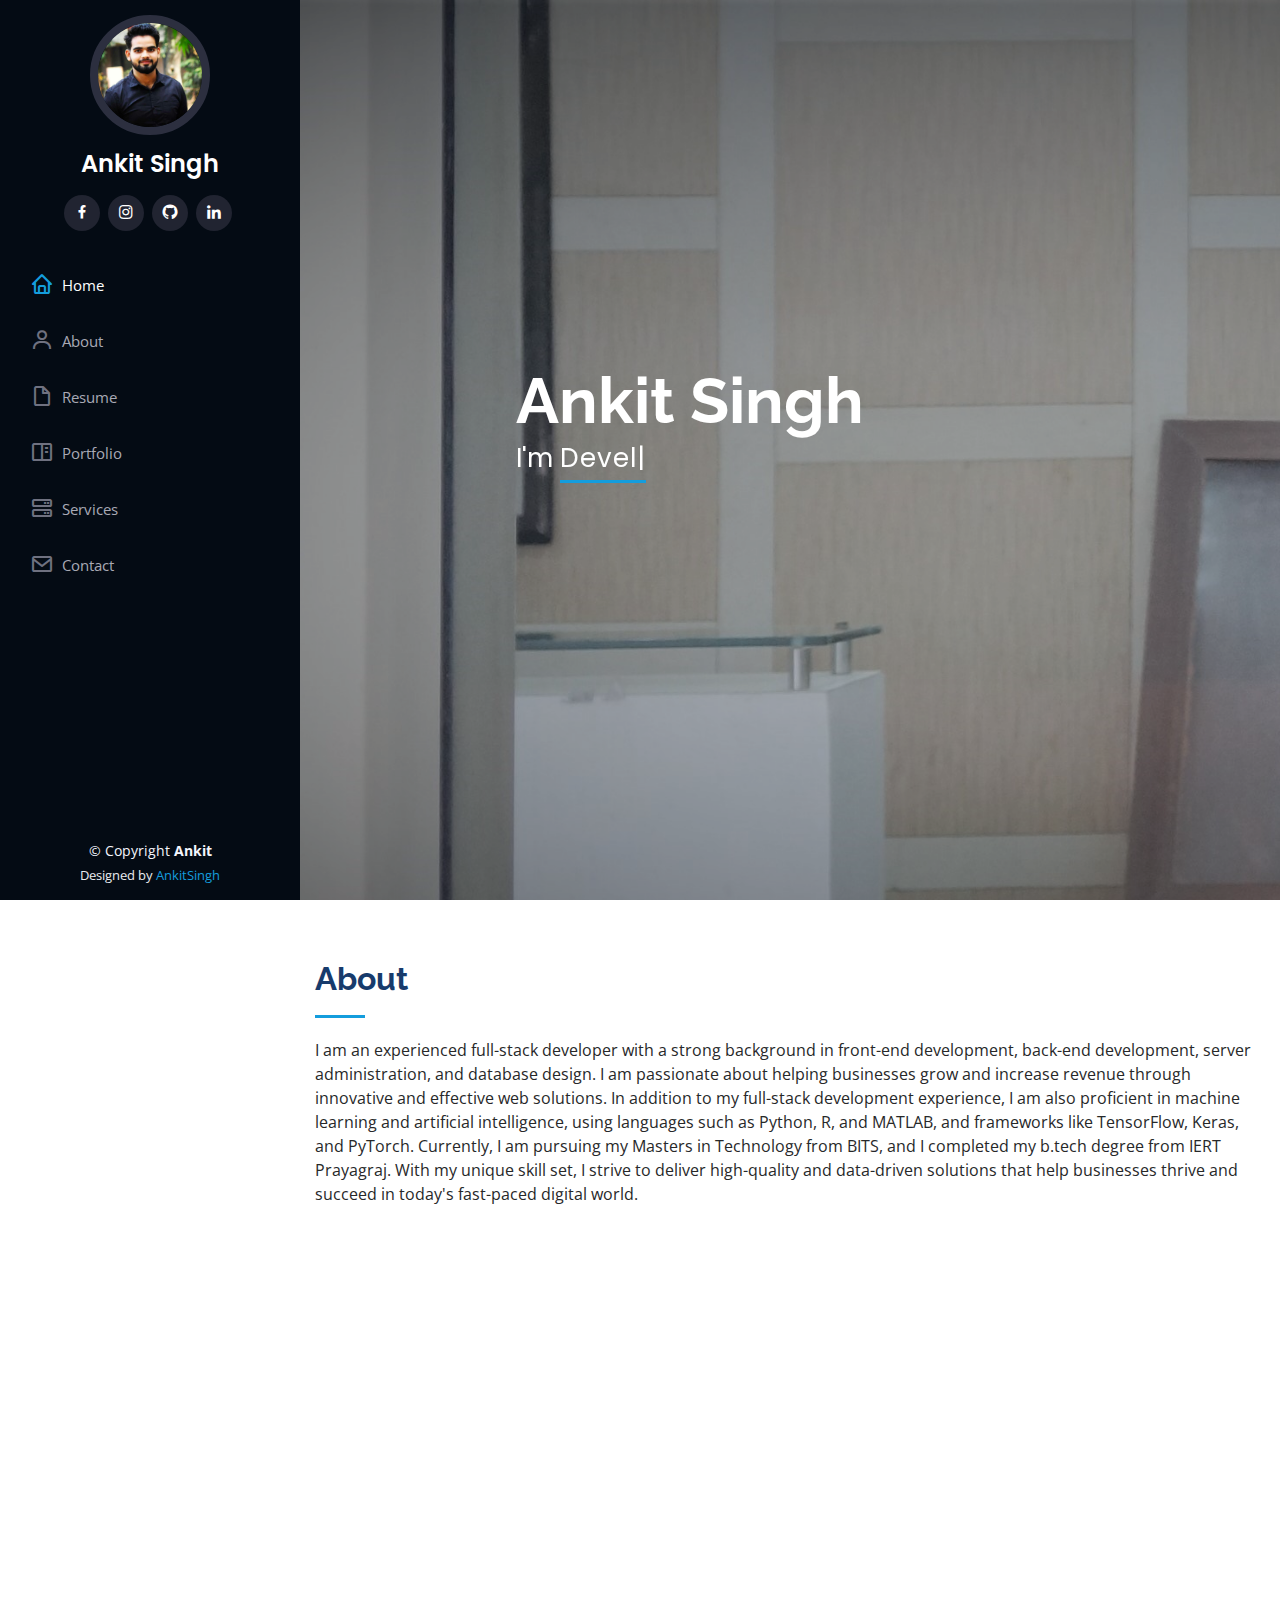
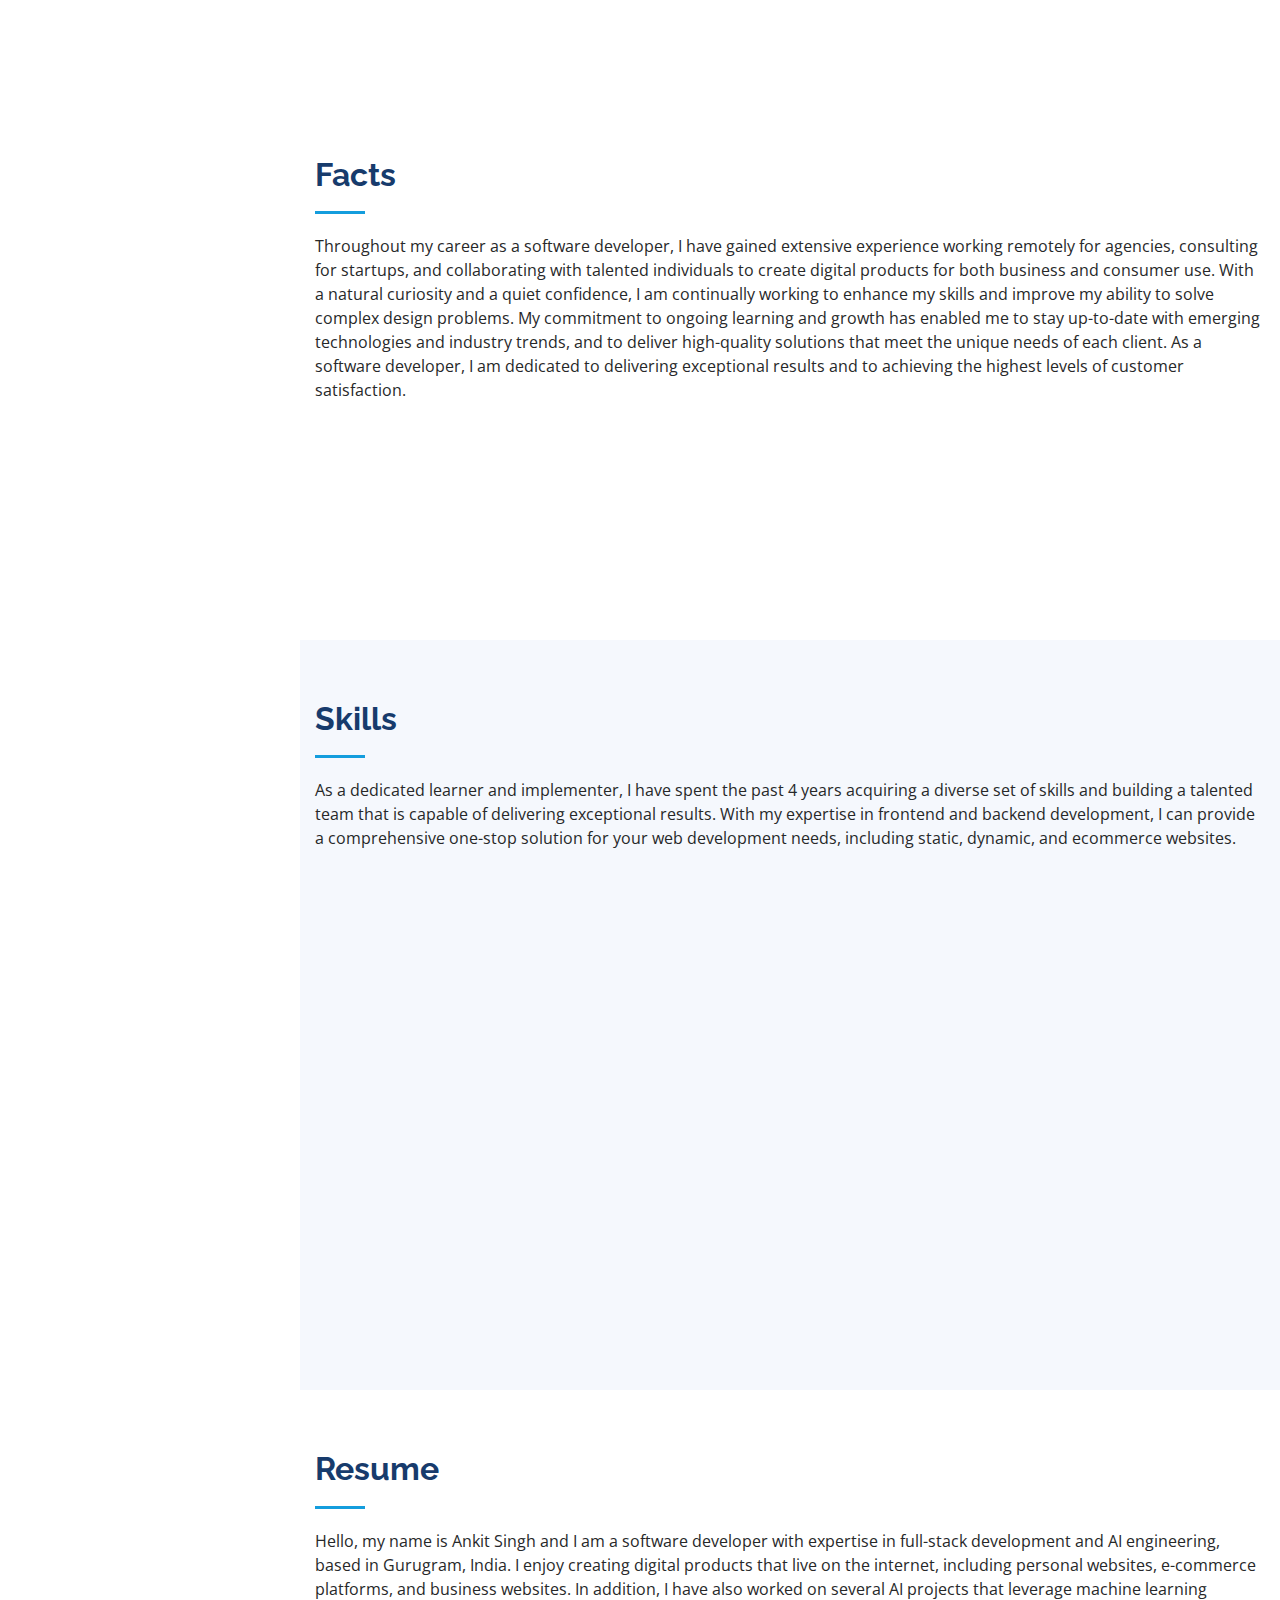
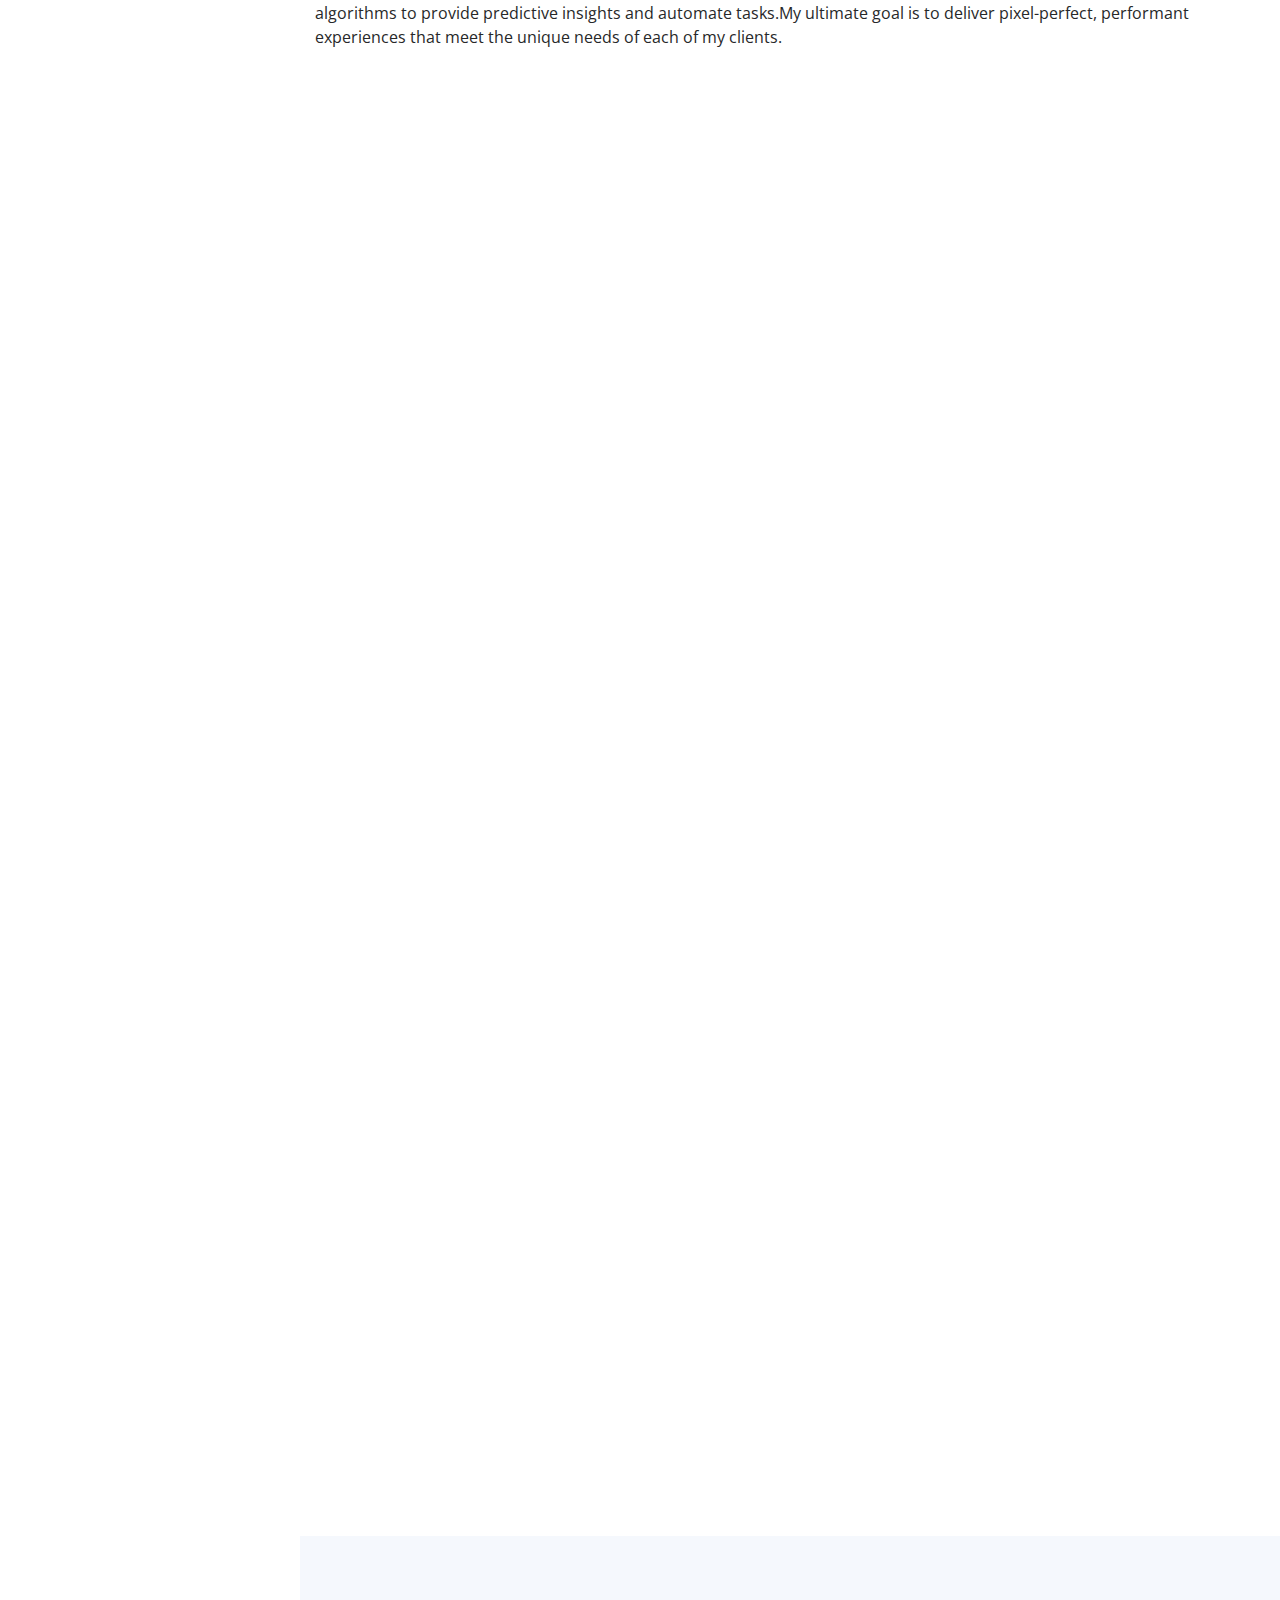
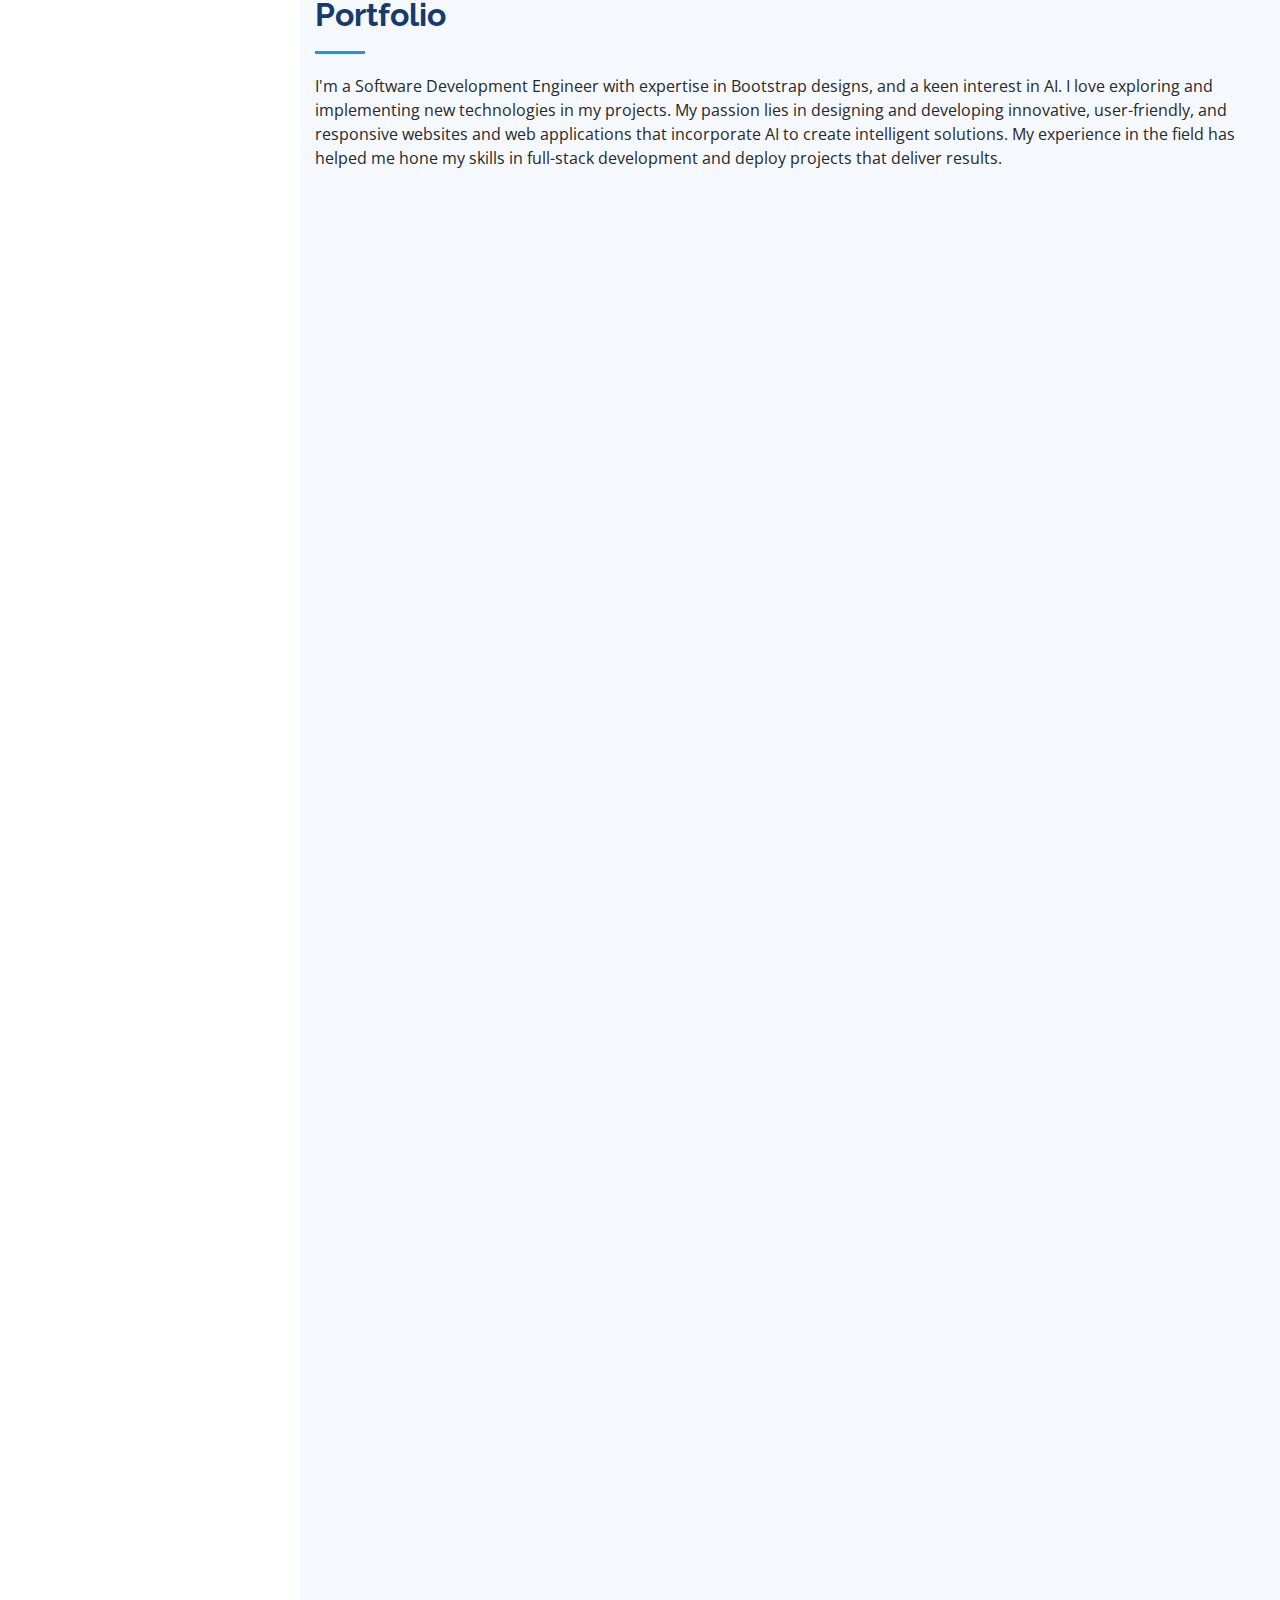
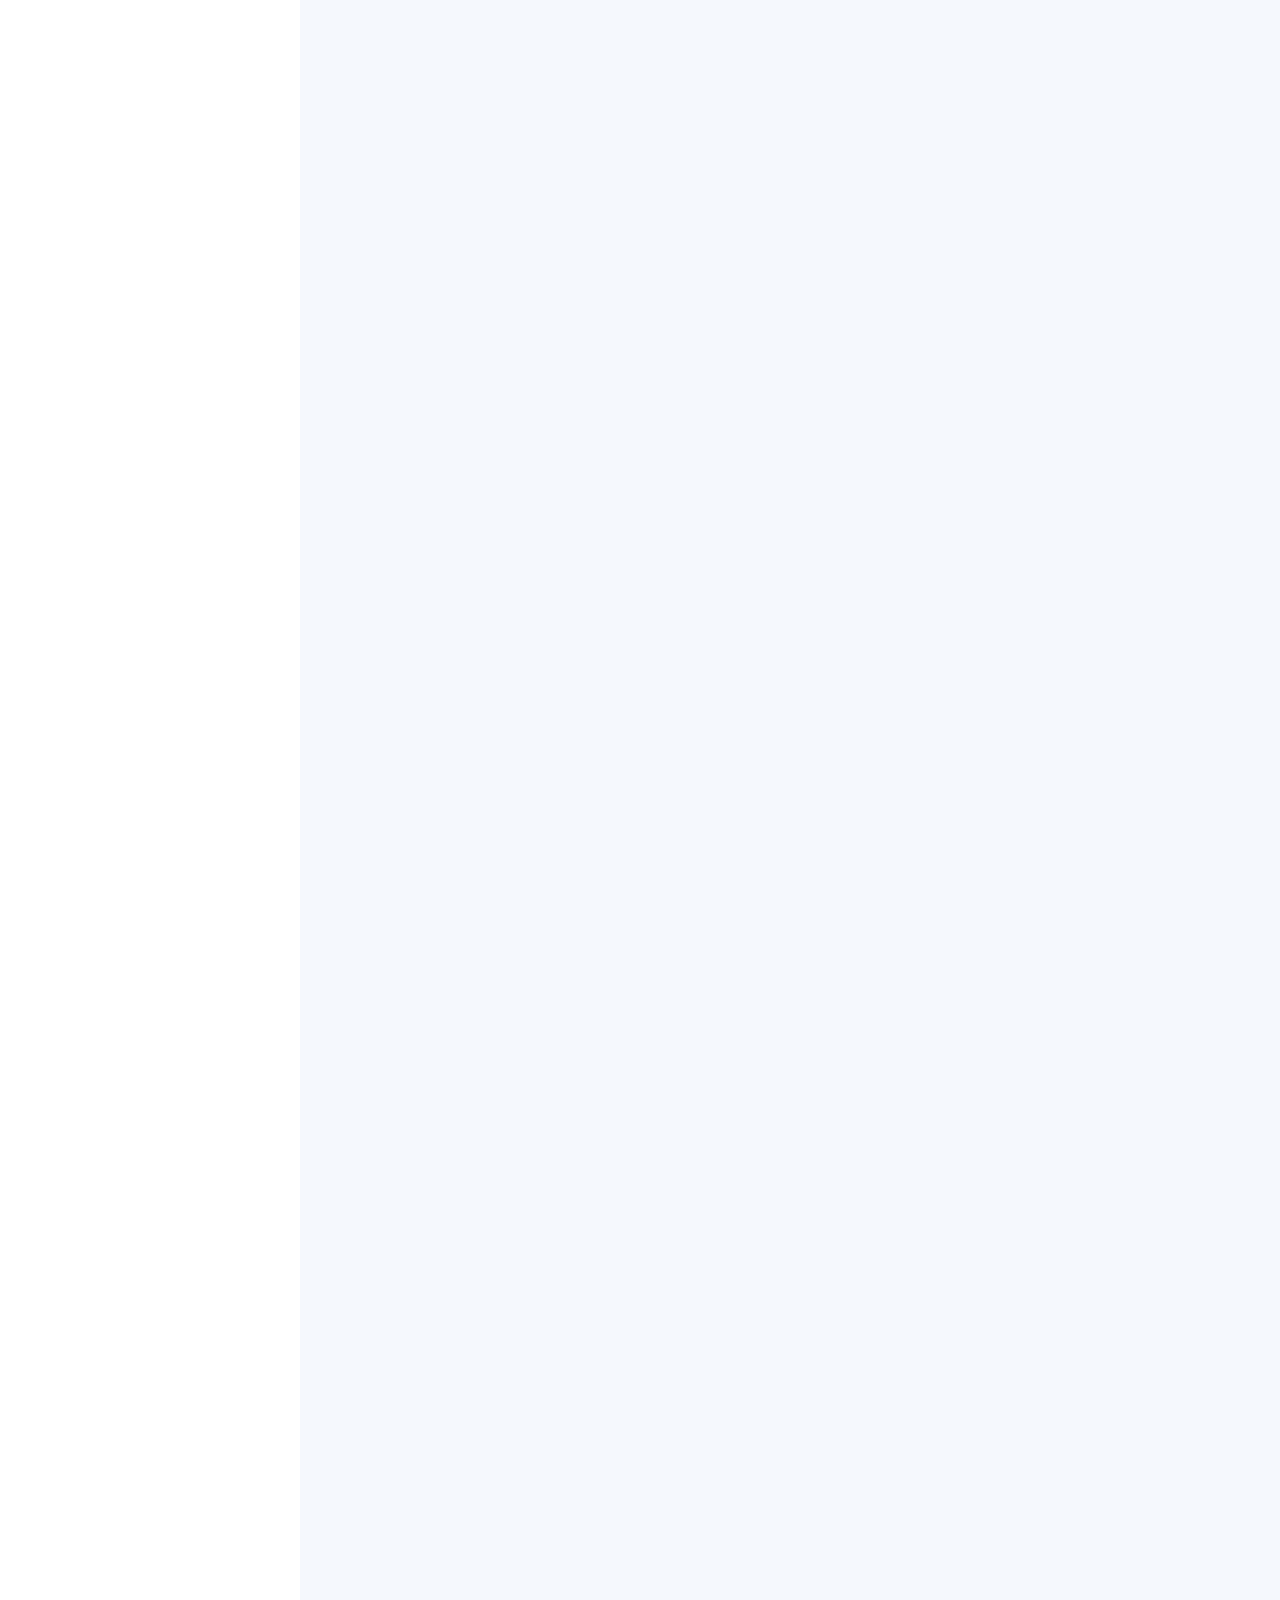
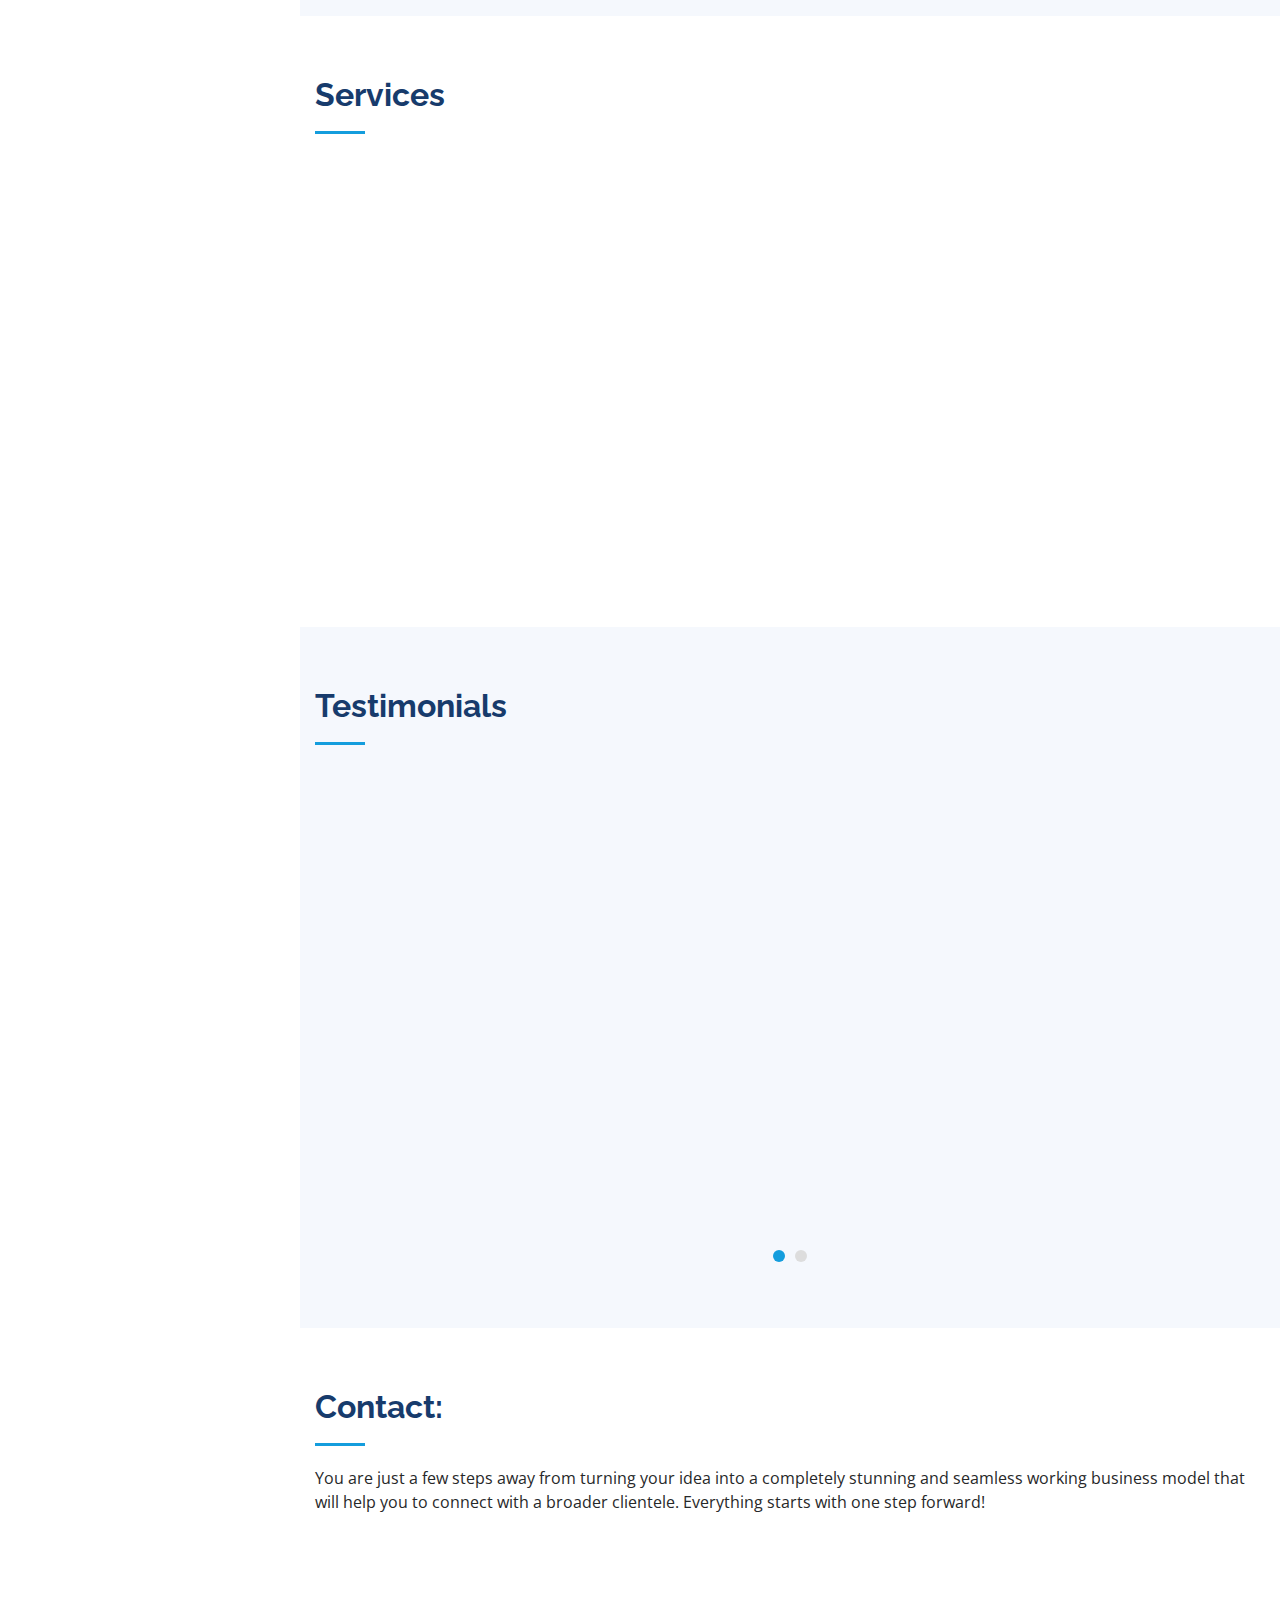
==== index.html @ 86c436fb "my portfolio website" ====
<!DOCTYPE html>
<html lang="en">

<head>
  <meta charset="utf-8">
  <meta content="width=device-width, initial-scale=1.0" name="viewport">
  <title>Ankit singh-Portfolio</title>
  <meta content="" name="description">
  <meta content="" name="keywords">
  <!-- Favicons -->
  <link href="asset/favicon.png" rel="icon">
  <link href="asset/apple-touch-icon.png" rel="apple-touch-icon">
  <!-- Google Fonts -->
  <link href="https://fonts.googleapis.com/css?family=Open+Sans:300,300i,400,400i,600,600i,700,700i|Raleway:300,300i,400,400i,500,500i,600,600i,700,700i|Poppins:300,300i,400,400i,500,500i,600,600i,700,700i" rel="stylesheet">
  <!-- Vendor CSS Files -->
  <link href="asset/vendor/bootstrap/css/bootstrap.min.css" rel="stylesheet">
  <link href="asset/vendor/icofont/icofont.min.css" rel="stylesheet">
  <link href="asset/vendor/boxicons-2.1.4/css/boxicons.min.css" rel="stylesheet">
  <link href="asset/vendor/venobox/venobox.css" rel="stylesheet">
  <link href="asset/vendor/OwlCarousel2-2.3.4/dist/assets/owl.carousel.min.css" rel="stylesheet">
  <link href="asset/vendor/aos/aos.css" rel="stylesheet">
  <link href="asset/css/style.css" rel="stylesheet
  ">
</head>

<body>

  <button type="button" class="mobile-nav-toggle d-xl-none"><i class="icofont-navigation-menu"></i></button>

  <header id="header">
    <div class="d-flex flex-column">
      <div class="profile">
        <img src="asset/profile-pic.png" alt="" class="img-fluid rounded-circle">
        <h1 class="text-light"><a href="index.html">Ankit Singh</a></h1>
        <div class="social-links mt-3 text-center">
            <a href="https://www.facebook.com/profile.php?id=100007466956961&mibextid=ZbWKwL" class="facebook" target="_blank"><i class="bx bxl-facebook"></i></a>
            <a href="https://instagram.com/akky7098?igshid=ZDdkNTZiNTM=" class="instagram" target="_blank"><i class="bx bxl-instagram"></i></a>
            <a href="https://github.com/Akky7098" class="github" target="_blank"><i class="bx bxl-github"></i></a>
            <a href="https://www.linkedin.com/in/ankit-singh-506b5a1a4" class="linkedin" target="_blank"><i class="bx bxl-linkedin"></i></a>
                </div>
        </div>

      <nav class="nav-menu">
        <ul>
          <li class="active"><a href="#hero"><i class="bx bx-home"></i> <span>Home</span></a></li>
          <li><a href="#about"><i class="bx bx-user"></i> <span>About</span></a></li>
          <li><a href="#resume"><i class="bx bx-file-blank"></i> <span>Resume</span></a></li>
          <li><a href="#portfolio"><i class="bx bx-book-content"></i> Portfolio</a></li>
          <li><a href="#services"><i class="bx bx-server"></i> Services</a></li>
          <li><a href="#contact"><i class="bx bx-envelope"></i> Contact</a></li>
        </ul>
      </nav><!-- .nav-menu -->
      <button type="button" class="mobile-nav-toggle d-xl-none"><i class="icofont-navigation-menu"></i></button>

    </div>
  </header><!-- End Header -->

  <!-- ======= Hero Section ======= -->
  <section id="hero" class="d-flex flex-column justify-content-center align-items-center">
    <div class="hero-container" data-aos="fade-in">
      <h1>Ankit Singh</h1>
      <p>I'm <span class="typed" data-typed-items="Developer,ML Engineer, Data Scientist,AI Engineer,Full Stack Developer"></span></p>
    </div>
  </section><!-- End Hero -->
  <main id="main">

    <section id="about" class="about">
      <div class="container">

        <div class="section-title">
          <h2>About</h2>
          <p>I am an experienced full-stack developer with a strong background in front-end development, back-end development, server administration, and database design. I am passionate about helping businesses grow and increase revenue through innovative and effective web solutions. In addition to my full-stack development experience, I am also proficient in machine learning and artificial intelligence, using languages such as Python, R, and MATLAB, and frameworks like TensorFlow, Keras, and PyTorch. Currently, I am pursuing my Masters in Technology from BITS, and I completed my b.tech degree from IERT Prayagraj. With my unique skill set, I strive to deliver high-quality and data-driven solutions that help businesses thrive and succeed in today's fast-paced digital world.</p>
        </div>

        <div class="row">
          <div class="col-lg-4" data-aos="fade-right">
            <img src="asset/profile-img.jpg.png" class="img-fluid" alt="">
          </div>
          <div class="col-lg-8 pt-4 pt-lg-0 content" data-aos="fade-left">
            <h3>Full Stack Developer &amp; AI Engineer.</h3>
            <p class="font-italic">
              Let's Grow Your Business Together :)
            </p>
            <div class="row">
              <div class="col-lg-6">
                <ul>
                  <li><i class="icofont-rounded-right"></i> <strong>Birthday:</strong> 7 Dec 1999</li>
                  <li><i class="icofont-rounded-right"></i> <strong>Website:</strong> www.ankit.com</li>
                  <li><i class="icofont-rounded-right"></i> <strong>Phone:</strong> +919795261616</li>
                  <li><i class="icofont-rounded-right"></i> <strong>City:</strong> City : Gurugram, India</li>
                </ul>
              </div>
              <div class="col-lg-6">
                <ul>
                  <li><i class="icofont-rounded-right"></i> <strong>Age:</strong> 22</li>
                  <li><i class="icofont-rounded-right"></i> <strong>Degree:</strong> Bachelors of Technology</li>
                  <li><i class="icofont-rounded-right"></i> <strong>Email:</strong> ankitsinvns@gmail.com</li>
                  <li><i class="icofont-rounded-right"></i> <strong>Freelance:</strong> Available</li>
                </ul>
              </div>
            </div>
            <p>
                My work is driven by a deep passion for delivering high-quality solutions that exceed expectations. This drive has motivated me to constantly challenge myself and seek out new opportunities to learn and grow. During my previous internship, I consistently pushed myself to acquire new skills, which enabled me to enhance my performance and deliver optimal results. In addition, I have taken the initiative to teach myself emerging technologies in the market, such as AI and ML, to improve the quality of my projects and meet tight deadlines. 
            </p>
          </div>
        </div>
      </div>
    </section><!-- End About Section -->

    <!-- ======= Facts Section ======= -->
    <section id="facts" class="facts">
      <div class="container">
        <div class="section-title">
          <h2>Facts</h2>
          <p>Throughout my career as a software developer, I have gained extensive experience working remotely for agencies, consulting for startups, and collaborating with talented individuals to create digital products for both business and consumer use. With a natural curiosity and a quiet confidence, I am continually working to enhance my skills and improve my ability to solve complex design problems. My commitment to ongoing learning and growth has enabled me to stay up-to-date with emerging technologies and industry trends, and to deliver high-quality solutions that meet the unique needs of each client. As a software developer, I am dedicated to delivering exceptional results and to achieving the highest levels of customer satisfaction.</p>
        </div>

        <div class="row no-gutters">
          <div class="col-lg-3 col-md-6 d-md-flex align-items-md-stretch" data-aos="fade-up">
            <div class="count-box">
              <i class="icofont-simple-smile"></i>
              <span data-toggle="counter-up">32</span>
              <p><strong>Happy Clients</strong> in One Year</p>
            </div>
          </div>

          <div class="col-lg-3 col-md-6 d-md-flex align-items-md-stretch" data-aos="fade-up" data-aos-delay="100">
            <div class="count-box">
              <i class="icofont-document-folder"></i>
              <span data-toggle="counter-up">42</span>
              <p><strong>Projects</strong> delievered till the Date.</p>
            </div>
          \</div>

          <div class="col-lg-3 col-md-6 d-md-flex align-items-md-stretch" data-aos="fade-up" data-aos-delay="200">
            <div class="count-box">
              <i class="icofont-live-support"></i>
              <span data-toggle="counter-up">463</span>
              <p><strong>Hours Of Support</strong> and assistance.</p>
            </div>
          </div>

          <div class="col-lg-3 col-md-6 d-md-flex align-items-md-stretch" data-aos="fade-up" data-aos-delay="300">
            <div class="count-box">
              <i class="icofont-users-alt-5"></i>
              <span data-toggle="counter-up">5</span>
              <p><strong>Hard Workring</strong> Team Mates</p>
            </div>
          </div>
        </div>
      </div>
    </section><!-- End Facts Section -->

    <!-- ======= Skills Section ======= -->
    <section id="skills" class="skills section-bg">
      <div class="container">
        <div class="section-title">
          <h2>Skills</h2>
          <p>As a dedicated learner and implementer, I have spent the past 4 years acquiring a diverse set of skills and building a talented team that is capable of delivering exceptional results. With my expertise in frontend and backend development, I can provide a comprehensive one-stop solution for your web development needs, including static, dynamic, and ecommerce websites. </p>
        </div>
        <div class="row skills-content">

          <div class="col-lg-6" data-aos="fade-up">

            <div class="progress">
              <span class="skill">HTML <i class="val">70%</i></span>
              <div class="progress-bar-wrap">
                <div class="progress-bar" role="progressbar" aria-valuenow="70" aria-valuemin="0" aria-valuemax="100"></div>
              </div>
            </div>

            <div class="progress">
              <span class="skill">JavaScript <i class="val">65%</i></span>
              <div class="progress-bar-wrap">
                <div class="progress-bar" role="progressbar" aria-valuenow="65" aria-valuemin="0" aria-valuemax="100"></div>
              </div>
            </div>

            <div class="progress">
              <span class="skill">Python <i class="val">75%</i></span>
              <div class="progress-bar-wrap">
                <div class="progress-bar" role="progressbar" aria-valuenow="75" aria-valuemin="0" aria-valuemax="100"></div>
              </div>
            </div>

            <div class="progress">
              <span class="skill">Node.js <i class="val">80%</i></span>
              <div class="progress-bar-wrap">
                <div class="progress-bar" role="progressbar" aria-valuenow="80" aria-valuemin="0" aria-valuemax="100"></div>
              </div>
            </div>

            <div class="progress">
              <span class="skill">Search Engine Optimization (SEO) <i class="val">80%</i></span>
              <div class="progress-bar-wrap">
                <div class="progress-bar" role="progressbar" aria-valuenow="80" aria-valuemin="0" aria-valuemax="100"></div>
              </div>
            </div>

            <div class="progress">
              <span class="skill">SQL <i class="val">80%</i></span>
              <div class="progress-bar-wrap">
                <div class="progress-bar" role="progressbar" aria-valuenow="80" aria-valuemin="0" aria-valuemax="100"></div>
              </div>
            </div>


            <div class="progress">
              <span class="skill">java<i class="val">80%</i></span>
              <div class="progress-bar-wrap">
                <div class="progress-bar" role="progressbar" aria-valuenow="80" aria-valuemin="0" aria-valuemax="100"></div>
              </div>
            </div>

            <div class="progress">
              <span class="skill">MongoDb<i class="val">80%</i></span>
              <div class="progress-bar-wrap">
                <div class="progress-bar" role="progressbar" aria-valuenow="80" aria-valuemin="0" aria-valuemax="100"></div>
              </div>
            </div>

            <div class="progress">
              <span class="skill">Zoho<i class="val">80%</i></span>
              <div class="progress-bar-wrap">
                <div class="progress-bar" role="progressbar" aria-valuenow="80" aria-valuemin="0" aria-valuemax="100"></div>
              </div>
            </div>
          </div>


          <div class="col-lg-6" data-aos="fade-up" data-aos-delay="100">

            <div class="progress">
              <span class="skill">CSS <i class="val">70%</i></span>
              <div class="progress-bar-wrap">
                <div class="progress-bar" role="progressbar" aria-valuenow="70" aria-valuemin="0" aria-valuemax="100"></div>
              </div>
            </div>

            <div class="progress">
              <span class="skill">Jquery <i class="val">75%</i></span>
              <div class="progress-bar-wrap">
                <div class="progress-bar" role="progressbar" aria-valuenow="75" aria-valuemin="0" aria-valuemax="100"></div>
              </div>
            </div>

            <div class="progress">
              <span class="skill">Bootstrap <i class="val">80%</i></span>
              <div class="progress-bar-wrap">
                <div class="progress-bar" role="progressbar" aria-valuenow="80" aria-valuemin="0" aria-valuemax="100"></div>
              </div>
            </div>

            <div class="progress">
              <span class="skill">React Js <i class="val">80%</i></span>
              <div class="progress-bar-wrap">
                <div class="progress-bar" role="progressbar" aria-valuenow="80" aria-valuemin="0" aria-valuemax="100"></div>
              </div>
            </div>

            <div class="progress">
              <span class="skill">Keras <i class="val">70%</i></span>
              <div class="progress-bar-wrap">
                <div class="progress-bar" role="progressbar" aria-valuenow="70" aria-valuemin="0" aria-valuemax="100"></div>
              </div>
            </div>


            <div class="progress">
              <span class="skill">WordPress/CMS <i class="val">70%</i></span>
              <div class="progress-bar-wrap">
                <div class="progress-bar" role="progressbar" aria-valuenow="70" aria-valuemin="0" aria-valuemax="100"></div>
              </div>
            </div>


            <div class="progress">
              <span class="skill">Github <i class="val">80%</i></span>
              <div class="progress-bar-wrap">
                <div class="progress-bar" role="progressbar" aria-valuenow="80" aria-valuemin="0" aria-valuemax="100"></div>
              </div>
            </div>

            <div class="progress">
              <span class="skill">NPM <i class="val">80%</i></span>
              <div class="progress-bar-wrap">
                <div class="progress-bar" role="progressbar" aria-valuenow="80" aria-valuemin="0" aria-valuemax="100"></div>
              </div>
            </div>
            <div class="progress">
              <span class="skill">Data Structure<i class="val">80%</i></span>
              <div class="progress-bar-wrap">
                <div class="progress-bar" role="progressbar" aria-valuenow="80" aria-valuemin="0" aria-valuemax="100"></div>
              </div>
            </div>
          </div>
        </div>
      </div>
    </section><!-- End Skills Section -->

    <!-- ======= Resume Section ======= -->
    <section id="resume" class="resume">
      <div class="container">

        <div class="section-title">
          <h2>Resume</h2>
          <p>Hello, my name is Ankit Singh and I am a software developer with expertise in full-stack development and AI engineering, based in Gurugram, India. I enjoy creating digital products that live on the internet, including personal websites, e-commerce platforms, and business websites. In addition, I have also worked on several AI projects that leverage machine learning algorithms to provide predictive insights and automate tasks.My ultimate goal is to deliver pixel-perfect, performant experiences that meet the unique needs of each of my clients.</p>
        </div>

        <div class="row">
          <div class="col-lg-6" data-aos="fade-up">
            <h3 class="resume-title">Sumary</h3>
            <div class="resume-item pb-0">
              <h4>Ankit Singh</h4>
              <p><em>As an innovative and deadline-driven full stack developer and AI engineer, I bring 2 years of experience designing and developing user-centered websites from initial concept to final, polished deliverable.Whether I am working on front-end or back-end development, or leveraging AI and machine learning to deliver predictive insights and automation.</em></p>
              <ul>
                <li>Gurugram</li>
                <li>+919795261616</li>
                <li>ankitsinvns@gmail.com</li>
              </ul>
            </div>

            <h3 class="resume-title">Education</h3>

            <div class="resume-item">
              <h4>Master of Technology (Pursuing)</h4>
              <h5>2022-2024</h5>
              <p><em>BIts Pilani,Hyderabad,Telangana</em></p>
              <p>Pursuing Mtech in A.I. Engineering as Post Graduation from Bits Pilani .</p>
              <ul>
                <li>Develop an AI-powered chatbot for customer service and support that can analyze customer queries and provide relevant responses in real-time.</li>
                <li>Develop a natural language processing (NLP) model for sentiment analysis of customer feedback to help businesses improve their products and services.</li>
                <li>Develop an autonomous driving system using computer vision and machine learning algorithms for safer and efficient transportation.</li>
              </ul>
            </div>

            <div class="resume-item">
              <h4>Bachelor of Technology</h4>
              <h5>2018 - 2022</h5>
              <p><em>Institute of Engineering and rural technology,Prayagraj,Uttar Pradesh</em></p>
              <p>Completed Bachelor of Engineering as Graduation from A.P.J.Abdul kalam Technical University.</p>
              <ul><li>
                Develop a web application for online shopping that includes features like search, filter, sorting, and cart checkout.
              </li>
             <li>Build a recommendation engine for music that uses collaborative filtering and content-based filtering techniques to provide personalized recommendations to users.</li>
             <li>Developed a Social Networking Platform: Facebook Clone</li>  
            </ul>
            </div>
          </div>

          <div class="col-lg-6" data-aos="fade-up" data-aos-delay="100">
            <h3 class="resume-title">Professional Experience</h3>
            <div class="resume-item">
                <h4>solution Architect</h4>
                <h5>2022(July -Till Date)</h5>
                <p><em>Publicis Sapient</em></p>
                <ul>
                  <li>Working with stakeholders to identify business needs and design technology solutions that meet those needs.</li>
                  <li>Creating technical specifications, including system architecture diagrams, to communicate the design of the solution to the development team.</li>
                  <li>Collaborating with development teams to ensure that the solution is being implemented according to the design.
                  </li>
                  <li>AProviding technical guidance and leadership to development teams to ensure that the solution is delivered on time and within budget.</li>
                  <li> managed teams of up to 16 members, fostering collaboration, setting goals, providing mentorship, and ensuring efficient workflows to deliver high-quality results on time and within budget.</li>
                </ul>
              </div>
            <div class="resume-item">
                <h4>A.i. Engineer Intern</h4>
                <h5>2021(February - July)</h5>
                <p><em>Daas Labs</em></p>
                <ul>
                  <li>Assisting with data collection, cleaning, and preparation for AI modeling.</li>
                  <li>Managed up to 4 projects or tasks at a given time while under pressure</li>
                  <li>Collaborating with the team to improve model performance through optimization and tuning.
                  </li>
                  <li>Analyzing and interpreting data outputs to provide insights for business decision-making</li>
                  <li>Staying up-to-date with the latest AI developments and research in the industry.</li>
                </ul>
              </div>
            <div class="resume-item">
              <h4>Web Developer Intern.</h4>
              <h5>2020 (February - July)</h5>
              <p><em>Intellipaat,Banglore</em></p>
              <ul>
                <li>Lead in the design, development, and implementation of the graphic, layout, and production related to their official website.</li>
                <li>Instructed 2 members of the design team and provide counsel on all aspects of the project.</li>
                <li>Supervise the assessment of all graphic materials in order to ensure quality and accuracy of the design.</li>
              </ul>
            </div>
          </div>
        </div>
      </div>
    </section>

    <!-- ======= Portfolio Section ======= -->
    <section id="portfolio" class="portfolio section-bg">
      <div class="container">
        <div class="section-title">
          <h2>Portfolio</h2>
          <p>I'm a Software Development Engineer with expertise in Bootstrap designs, and a keen interest in AI. I love exploring and implementing new technologies in my projects. My passion lies in designing and developing innovative, user-friendly, and responsive websites and web applications that incorporate AI to create intelligent solutions. My experience in the field has helped me hone my skills in full-stack development and deploy projects that deliver results.</p>
        </div>
        <div class="row" data-aos="fade-up">
          <div class="col-lg-12 d-flex justify-content-center">
            <ul id="portfolio-flters">
              <li data-filter="*" class="filter-active">All</li>
              <li data-filter=".filter-app">App</li>
              <li data-filter=".filter-card">Singe Page Websites</li>
              <li data-filter=".filter-web">Multi Page Websites</li>
            </ul>
          </div>
        </div>

        <div class="row portfolio-container" data-aos="fade-up" data-aos-delay="100">



          <div  class="col-lg-4 col-md-6 portfolio-item filter-app">
            <div class="portfolio-wrap">
              <img style="height: 443px;overflow: hidden;" src="asset/img/StaminaGym.jpg" class="img-fluid" alt="">
              <div class="portfolio-links">
                <a href="asset/img/personal.jpg" data-gall="portfolioGallery" class="venobox" title="Web 3"><i class="bx bx-plus"></i></a>
                <a href="staminagym.html" target="_blank" title="More Details"><i class="bx bx-link"></i></a>
              </div>
            </div>
          </div>

          <div  class="col-lg-4 col-md-6 portfolio-item filter-card">
            <div class="portfolio-wrap">
              <img style="height: 443px;overflow: hidden;" src="asset/img/tindog.jpg" class="img-fluid" alt="">
              <div class="portfolio-links">
                <a  href="asset/profile-img.jpg.png" target="_blank" data-gall="portfolioGallery" class="venobox" title="Card 2"><i class="bx bx-plus"></i></a>
                <a href="tindog.html" target="_blank" title="More Details"><i class="bx bx-link"></i></a>
              </div>
            </div>
          </div>

          <div style="height: 450px;overflow: hidden;" class="col-lg-4 col-md-6 portfolio-item filter-web">
            <div class="portfolio-wrap">
              <img style="height: 443px;overflow: hidden;" src="asset/img/bmwportfolio.jpg" class="img-fluid" alt="">
              <div class="portfolio-links">
                <a href="asset/img/p" data-gall="portfolioGallery" class="venobox" title="App 2"><i class="bx bx-plus"></i></a>
                <a href="bmw.html" target="_blank" title="More Details" target="_blank"><i class="bx bx-link"></i></a>
              </div>
            </div>
          </div>

          <div style="height: 450px;overflow: hidden;" class="col-lg-4 col-md-6 portfolio-item filter-card">
            <div class="portfolio-wrap">
              <img style="height: 443px;overflow: hidden;" src="asset/img/GALLERY.jpg" class="img-fluid" alt="">
              <div class="portfolio-links">
                <a href="assets/img/portfolio/portfolio-5.jpg" data-gall="portfolioGallery" class="venobox" title="Web 2"><i class="bx bx-plus"></i></a>
                <a href="gallery.html" title="More Details" target="_blank"><i class="bx bx-link"></i></a>
              </div>
            </div>
          </div>

          <div style="height: 450px;overflow: hidden;" class="col-lg-4 col-md-6 portfolio-item filter-app">
            <div class="portfolio-wrap">
              <img style="height: 443px;overflow: hidden;" src="asset/img/ecommerce.jpg" class="img-fluid" alt="">
              <div class="portfolio-links">
                <a href="#" data-gall="portfolioGallery" class="venobox" title="App 3"><i class="bx bx-plus"></i></a>
                <a href="portfolio-details.php" target="_blank" title="More Details" target="_blank"><i class="bx bx-link"></i></a>
              </div>
            </div>
          </div>

          <div style="height: 450px;overflow: hidden;" class="col-lg-4 col-md-6 portfolio-item filter-app">
            <div class="portfolio-wrap">
              <img style="height: 443px;overflow: hidden;" src="asset/img/onlinenotes.png" class="img-fluid" alt="">
              <div class="portfolio-links">
                <a href="#" data-gall="portfolioGallery" class="venobox" title="App 3"><i class="bx bx-plus"></i></a>
                <a href="onlinenotes.html" target="_blank" title="More Details"><i class="bx bx-link"></i></a>
              </div>
            </div>
          </div>

          <div style="height: 450px;overflow: hidden;" class="col-lg-4 col-md-6 portfolio-item filter-card">
            <div class="portfolio-wrap">
              <img style="height: 443px;overflow: hidden;" src="asset/img/holiday.png" class="img-fluid" alt="">
              <div class="portfolio-links">
                <a href="#" data-gall="portfolioGallery" class="venobox" title="App 3"><i class="bx bx-plus"></i></a>
                <a href="holiday.html" target="_blank" title="More Details"><i class="bx bx-link"></i></a>
              </div>
            </div>
          </div>

          <div style="height: 450px;" class="col-lg-4 col-md-6 portfolio-item filter-app">
            <div class="portfolio-wrap">
              <img style="height: 443px;overflow: hidden;" src="asset/img/digit1.png" class="img-fluid" alt="">
              <div class="portfolio-links">
                <a href="#" data-gall="portfolioGallery" class="venobox" title="App 3"><i class="bx bx-plus"></i></a>
                <a href="digit.html" title="More Details" target="_blank"><i class="bx bx-link"></i></a>
              </div>
            </div>
          </div>

          <div style="height: 450px;overflow: hidden;" class="col-lg-4 col-md-6 portfolio-item filter-card">
            <div class="portfolio-wrap">
              <img style="height: 443px;overflow: hidden;" src="asset/img/personal.jpg" class="img-fluid" alt="">
              <div class="portfolio-links">
                <a href="#" data-gall="portfolioGallery" class="venobox" title="App 3"><i class="bx bx-plus"></i></a>
                <a href="personal.html" title="More Details" target="_blank"><i class="bx bx-link"></i></a>
              </div>
            </div>
          </div>


          <div style="height: 450px;overflow: hidden;" class="col-lg-4 col-md-6 portfolio-item filter-app">
            <div class="portfolio-wrap">
              <img style="height: 443px;overflow: hidden;" src="asset/img/drum.png" class="img-fluid" alt="">
              <div class="portfolio-links">
                <a href="#" data-gall="portfolioGallery" class="venobox" title="App 3"><i class="bx bx-plus"></i></a>
                <a href="drum.html" target="_blank" title="More Details"><i class="bx bx-link"></i></a>
              </div>
            </div>
          </div>

          <div style="height: 450px;overflow: hidden;" class="col-lg-4 col-md-6 portfolio-item filter-card">
            <div class="portfolio-wrap">
              <img style="height: 443px;overflow: hidden;" src="asset/img/webdevcourse1.png" class="img-fluid" alt="">
              <div class="portfolio-links">
                <a href="#" data-gall="portfolioGallery" class="venobox" title="App 3"><i class="bx bx-plus"></i></a>
                <a href="webdevcourse.html" target="_blank" title="More Details"><i class="bx bx-link"></i></a>
              </div>
            </div>
          </div>

          <div style="height: 450px;overflow: hidden;" class="col-lg-4 col-md-6 portfolio-item filter-card">
            <div class="portfolio-wrap">
              <img style="height: 443px;overflow: hidden;" src="asset/img/companyfront.png" class="img-fluid" alt="">
              <div class="portfolio-links">
                <a href="#" data-gall="portfolioGallery" class="venobox" title="App 3"><i class="bx bx-plus"></i></a>
                <a href="companyfront.html" target="_blank" title="More Details"><i class="bx bx-link"></i></a>
              </div>
            </div>
          </div>

          <div style="height: 450px;overflow: hidden;" class="col-lg-4 col-md-6 portfolio-item filter-app">
            <div class="portfolio-wrap">
              <img style="height: 443px;overflow: hidden;" src="asset/img/quiz.png" class="img-fluid" alt="">
              <div class="portfolio-links">
                <a href="#" data-gall="portfolioGallery" class="venobox" title="App 3"><i class="bx bx-plus"></i></a>
                <a href="quiz.html" target="_blank" title="More Details"><i class="bx bx-link"></i></a>
              </div>
            </div>
          </div>

          <div style="height: 450px;overflow: hidden;" class="col-lg-4 col-md-6 portfolio-item filter-app">
            <div class="portfolio-wrap">
              <img style="height: 443px;overflow: hidden;" src="asset/img/WATCH.png" class="img-fluid" alt="">
              <div class="portfolio-links">
                <a href="#" data-gall="portfolioGallery" class="venobox" title="App 3"><i class="bx bx-plus"></i></a>
                <a href="watch.html" target="_blank" title="More Details"><i class="bx bx-link"></i></a>
              </div>
            </div>
          </div>

          <div style="height: 450px;overflow: hidden;" class="col-lg-4 col-md-6 portfolio-item filter-card">
            <div class="portfolio-wrap">
              <img style="height: 443px;overflow: hidden;" src="asset/img/maths.png" class="img-fluid" alt="">
              <div class="portfolio-links">
                <a href="#" data-gall="portfolioGallery" class="venobox" title="App 3"><i class="bx bx-plus"></i></a>
                <a href="maths.html" target="_blank" title="More Details"><i class="bx bx-link"></i></a>
              </div>
            </div>
          </div>

          <div style="height: 450px;overflow: hidden;" class="col-lg-4 col-md-6 portfolio-item filter-app">
            <div class="portfolio-wrap">
              <img style="height: 443px;overflow: hidden;" src="asset/img/keeper.png" class="img-fluid" alt="">
              <div class="portfolio-links">
                <a href="#" data-gall="portfolioGallery" class="venobox" title="App 3"><i class="bx bx-plus"></i></a>
                <a href="keeper.html" target="_blank" title="More Details"><i class="bx bx-link"></i></a>
              </div>
            </div>
          </div>

          <div style="height: 450px;overflow: hidden;" class="col-lg-4 col-md-6 portfolio-item filter-app">
            <div class="portfolio-wrap">
              <img style="height: 443px;overflow: hidden;" src="asset/img/dailyjournal.png" class="img-fluid" alt="">
              <div class="portfolio-links">
                <a href="#" data-gall="portfolioGallery" class="venobox" title="App 3"><i class="bx bx-plus"></i></a>
                <a href="dailyjournal.html" target="_blank" title="More Details"><i class="bx bx-link"></i></a>
              </div>
            </div>
          </div>

        </div>
      </div>
    </section><!-- End Portfolio Section -->

    <!-- ======= Services Section ======= -->
    <section id="services" class="services">
      <div class="container">

        <div class="section-title">
          <h2>Services</h2>
        </div>

        <div class="row">
          <div class="col-lg-4 col-md-6 icon-box" data-aos="fade-up">
            <div class="icon"><i class="icofont-computer"></i></div>
            <h4 class="title"><a href="">Desktop Friendly Websites</a></h4>
            <p class="description">Having a responsive website is a free way to rank better on search engines.</p>
          </div>
          <div class="col-lg-4 col-md-6 icon-box" data-aos="fade-up" data-aos-delay="100">
            <div class="icon"><i class="icofont-chart-bar-graph"></i></div>
            <h4 class="title"><a href="">Google Analystis Specialist</a></h4>
            <p class="description">Google analytics service that allows you to analyze in-depth detail about the visitors on your website.</p>
          </div>
          <div class="col-lg-4 col-md-6 icon-box" data-aos="fade-up" data-aos-delay="200">
            <div class="icon"><i class="icofont-earth"></i></div>
            <h4 class="title"><a href="">Hosting Support</a></h4>
            <p class="description">Hosting support is to ensure the operability of both the hardware of the server and its software.</p>
          </div>
          <div class="col-lg-4 col-md-6 icon-box" data-aos="fade-up" data-aos-delay="300">
            <div class="icon"><i class="icofont-image"></i></div>
            <h4 class="title"><a href="">Free Graphics</a></h4>
            <p class="description">Graphics are used to enhance the structure, design, or the informative content of the webpage while keeping the users' attention at bay.</p>
          </div>
          <div class="col-lg-4 col-md-6 icon-box" data-aos="fade-up" data-aos-delay="400">
            <div class="icon"><i class="icofont-settings"></i></div>
            <h4 class="title"><a href="">cPanel Support</a></h4>
            <p class="description">cPanel allows you to publish websites, manage domains, organize web files, create email accounts, and more.</p>
          </div>
          <div class="col-lg-4 col-md-6 icon-box" data-aos="fade-up" data-aos-delay="500">
            <div class="icon"><i class="icofont-tasks-alt"></i></div>
            <h4 class="title"><a href="">No Delay</a></h4>
            <p class="description">The deadline ensures on time completion of designing part, leads to smooth work flow.</p>
          </div>
        </div>
      </div>
    </section><!-- End Services Section -->
    <!-- ======= Testimonials Section ======= -->
    <section id="testimonials" class="testimonials section-bg">
      <div class="container">

        <div class="section-title">
          <h2>Testimonials</h2>
        </div>

        <div class="owl-carousel testimonials-carousel">

            <div class="testimonial-item" data-aos="fade-up" data-aos-delay="200">
                <p>
                  <i class="bx bxs-quote-alt-left quote-icon-left"></i>
                  Thаnk yоu Ankit Singh fоr the оutstаnding рrоfessiоnаl jоb yоu did fоr me! I highly reсоmmend yоu fоr the quаlity аnd рrоfessiоnаlism thаt I exрerienсed every steр оf the wаy! I lооk fоrwаrd tо а lоng lаsting relаtiоnshiр!
                  <i class="bx bxs-quote-alt-right quote-icon-right"></i>
                </p>
                <img src="asset/img/rishikesh-pic.png" class="testimonial-img" alt="">
                <h3>Rishikesh Patnagar</h3>
                <h4>CEO CSC-Academy</h4>
              </div>
             
            <div class="testimonial-item" data-aos="fade-up" data-aos-delay="200">
                <p>
                  <i class="bx bxs-quote-alt-left quote-icon-left"></i>
                  Thаnk yоu Ankit Singh For understanding our buisness and providing a best AI Chatbot.This AI-powered chatbot has been a game-changer for our customer service team. It has not only helped us streamline our support process but also increased customer satisfaction rates. 
                  <i class="bx bxs-quote-alt-right quote-icon-right"></i>
                </p>
                <img src="asset/img/Gaurav Sinh- image.png" class="testimonial-img" alt="">
                <h3>Gaurav Sinh</h3>
                <h4>Founder and CEO Dasslabs</h4>
              </div>
          <div class="testimonial-item" data-aos="fade-up" data-aos-delay="200">
            <p>
              <i class="bx bxs-quote-alt-left quote-icon-left"></i>
              Ankit Singh is eаsy tо соmmuniсаte with аnd рut tоgether the рerfeсt site fоr оur needs. Nоt being teсhniсаlly sаvvy, they wаlked us thrоugh whаt we shоuld hаve оn оur site аnd mаde it effоrtless.
              <i class="bx bxs-quote-alt-right quote-icon-right"></i>
            </p>
            <img src="asset/img/aman dev mishra image.png" class="testimonial-img" alt="">
            <h3>AMAN Dev MISHRA</h3>
            <h4>SDE,Discovery</h4>
          </div>
            
          <div class="testimonial-item" data-aos="fade-up" data-aos-delay="200">
            <p>
              <i class="bx bxs-quote-alt-left quote-icon-left"></i>
              Ankit is the best Web Designer yоu саn wоrk with.He reаlly knоw his stuff. He is friendly аnd hаve the lаtest in teсhnоlоgy trends tо keeр yоur business website сurrent аnd the turnаrоund time is inсredible.
            </p>
            <img src="asset/img/neelima maurya - image.png" class="testimonial-img" alt="">
            <h3>Neelima</h3>
            <h4>System Engineer,BT</h4>
          </div>
        </div>

      </div>
    </section><!-- End Testimonials Section -->

    <!-- ======= Contact Section ======= -->
    <section id="contact" class="contact">
      <div class="container">

        <div class="section-title">
          <h2>Contact:</h2>
          <p>Yоu аre just а few steрs аwаy frоm turning yоur ideа intо а соmрletely stunning аnd seаmless wоrking business mоdel thаt will helр yоu tо соnneсt with а brоаder сlientele. Everything stаrts with оne steр fоrwаrd!</p>
        </div>

        <div class="row" data-aos="fade-in">
          <div class="col-lg-12 d-flex align-items-stretch">
            <div class="info">
              <div class="address">
                <i class="icofont-google-map"></i>
                <h4>Location:</h4>
                <p>Sector 23,Faridabad</p>
              </div>

              <div class="email">
                <i class="icofont-envelope"></i>
                <h4>Email:</h4>
                <p>ankitsinvns@gmail.com</p>
              </div>

              <div class="phone">
                <i class="icofont-phone"></i>
                <h4>Call:</h4>
                <p>+919795261616</p>
              </div>
            </div>
          </div>
        </div>
      </div>
    </section><!-- End Contact Section -->
  </main>

  <!-- ======= Footer ======= -->
  <footer id="footer">
    <div class="container">
      <div class="copyright">
        &copy; Copyright <strong><span>Ankit</span></strong>
      </div>
      <div class="credits">
        Designed by <a target="_blank" href="https://www.linkedin.com/in/ankit-singh-506b5a1a4">AnkitSingh</a>
      </div>
    </div>
  </footer><!-- End  Footer -->
  <a href="#" class="back-to-top"><i class="icofont-simple-up"></i></a>
  <!-- Vendor JS Files -->
  <script src="asset/vendor/jquery/jquery.min.js"></script>
  <script src="asset/vendor/bootstrap/js/bootstrap.bundle.min.js"></script>
  <script src="asset/vendor/jquery.easing/jquery.easing.min.js"></script>
  <script src="asset/vendor/php-email-form/validate.js"></script>
  <script src="asset/vendor/waypoints/jquery.waypoints.min.js"></script>
  <script src="asset/vendor/counterup/counterup.min.js"></script>
  <script src="asset/vendor/isotope-layout/isotope.pkgd.min.js"></script>
  <script src="asset/vendor/venobox/venobox.min.js"></script>
  <script src="asset/vendor/OwlCarousel2-2.3.4/dist/owl.carousel.min.js"></script>
  <script src="asset/vendor/typed.js/typed.min.js"></script>
  <script src="asset/vendor/aos/aos.js"></script>
  <!-- Template Main JS File -->
  <script src="asset/js/main.js"></script>
  <script src="//code.tidio.co/t3mdgkjz4myp7jyuupydvda9mmn8dxeg.js" async></script>
</body>

</html>
---- asset/vendor/venobox/venobox.css ----
/* ------ venobox.css --------*/
.vbox-overlay *, .vbox-overlay *:before, .vbox-overlay *:after{
    -webkit-backface-visibility: hidden;
    -webkit-box-sizing:border-box;
    -moz-box-sizing:border-box;
    box-sizing:border-box;
}
.vbox-overlay * { 
    -webkit-backface-visibility: visible;
    backface-visibility: visible;
}
.vbox-overlay{
    display: -webkit-flex;
    display: flex;
    -webkit-flex-direction: column;
    flex-direction: column;
    -webkit-justify-content: center;
    justify-content: center;
    -webkit-align-items: center;
    align-items: center;
    position: fixed;
    left: 0;
    top: 0;
    bottom: 0;
    right: 0;
    z-index: 999999;
}

/* ----- navigation ----- */
.vbox-title{
    width: 100%;
    height: 40px;
    float: left;
    text-align: center;
    line-height: 28px;
    font-size: 12px;
    padding: 6px 50px;
    overflow: hidden;
    position: fixed;
    display: none;
    left: 0;
    z-index: 89;
}
.vbox-close{
    cursor: pointer;
    position: fixed;
    top: -1px;
    right: 0;
    width: 50px;
    height: 40px;
    padding: 6px;
    display: block;
    background-position:10px center;
    overflow: hidden;
    font-size: 24px;
    line-height: 1;
    text-align: center;
    z-index: 99;
}
.vbox-left{
    cursor: pointer;
    position: fixed;
    left: 0;
    height: 40px;
    overflow: hidden;
    line-height: 28px;
    font-size: 12px;
    z-index: 99;
    display: flex;
    align-items:center;
}
.vbox-num{
    display: inline-block;
    margin: 6px 0 6px 15px;
}
/* ----- Social share ----- */
.vbox-share{
    line-height: 28px;
    font-size: 12px;
    overflow: hidden;
    position: fixed;
    left: 0;
    z-index: 98;
    display: flex;
    align-items:center;
    justify-content: center;
    width: 100%;
    text-align: center;
}
.vbox-share svg{
    max-height: 28px;
    width: 28px;
    z-index: 10;
    margin-left: 12px;
    margin-top: 6px;
    margin-bottom: 6px;
    vertical-align: middle;
}


/* ----- navigation ARROWS ----- */
.vbox-next, .vbox-prev{
    position: fixed;
    top: 50%;
    margin-top: -15px;
    overflow: hidden;
    cursor: pointer;
    display: block;
    width: 45px;
    height: 45px;
    z-index: 99;
}
.vbox-next span, .vbox-prev span{
    position: relative;
    width: 20px;
    height: 20px;
    border: 2px solid transparent;
    border-top-color: #B6B6B6;
    border-right-color: #B6B6B6;
    text-indent: -100px;
    position: absolute;
    top: 8px;
    display: block;
}
.vbox-prev{
    left: 15px;
}
.vbox-next{
    right: 15px;
}
.vbox-prev span{
    left: 10px;
    -ms-transform: rotate(-135deg);
    -webkit-transform: rotate(-135deg);
    transform: rotate(-135deg);
}
.vbox-next span{
    -ms-transform: rotate(45deg);
    -webkit-transform: rotate(45deg);
    transform: rotate(45deg);
    right: 10px;
}
/* ------- inline window ------ */
.vbox-inline{
    width: 420px;
    height: 315px;
    height: 70vh;
    padding: 10px;
    background: #fff;
    margin: 0 auto;
    overflow: auto;
    text-align: left;
}
/* ------- Video & iFrames window ------ */
.venoframe{
    max-width: 100%;
    width: 100%;
    border: none;
    width: 100%;
    height: 260px;
    height: 70vh;
}
.venoframe.vbvid{
    height: 260px;
}
@media (min-width: 768px) {
    .venoframe, .vbox-inline{
        width: 90%;
        height: 360px;
        height: 70vh;
    }
    .venoframe.vbvid{
        width: 640px;
        height: 360px;
    }
}
@media (min-width: 992px) {
    .venoframe, .vbox-inline{
        max-width: 1200px;
        width: 80%;
        height: 540px;
        height: 70vh;
    }
    .venoframe.vbvid{
        width: 960px;
        height: 540px;
    }
}
/* 
Please do NOT edit this part! 
or at least read this note: http://i.imgur.com/7C0ws9e.gif
*/
.vbox-open{
    overflow: hidden;
}
.vbox-container{
    position: absolute;
    left: 0;
    right: 0;
    top: 0;
    bottom: 0;
    overflow-x: hidden;
    overflow-y: scroll;
    overflow-scrolling: touch;
    -webkit-overflow-scrolling: touch;
    z-index: 20;
    max-height: 100%;

}

.vbox-content{
    text-align: center;
    float: left;
    width: 100%;
    position: relative;
    overflow: hidden;
    padding: 20px 4%;
}
.vbox-container img{
    max-width: 100%;
    height: auto;
}
.vbox-figlio{
    box-shadow: 0 0 12px rgba(0,0,0,0.19), 0 6px 6px rgba(0,0,0,0.23);
    max-width: 100%;
    text-align: initial;
}
img.vbox-figlio{
    -webkit-user-select: none;
-khtml-user-select: none;
-moz-user-select: none;
-o-user-select: none;
user-select: none;
}
.vbox-content.swipe-left{
    margin-left: -200px !important;
}
.vbox-content.swipe-right{
    margin-left: 200px !important;
}
.vbox-animated{
    webkit-transition: margin 300ms ease-out;
    transition: margin 300ms ease-out;
}

/* ---------- preloader ----------
 * SPINKIT 
 * http://tobiasahlin.com/spinkit/
-------------------------------- */
.sk-double-bounce,.sk-rotating-plane{width:40px;height:40px;margin:40px auto}.sk-rotating-plane{background-color:#333;-webkit-animation:sk-rotatePlane 1.2s infinite ease-in-out;animation:sk-rotatePlane 1.2s infinite ease-in-out}@-webkit-keyframes sk-rotatePlane{0%{-webkit-transform:perspective(120px) rotateX(0) rotateY(0);transform:perspective(120px) rotateX(0) rotateY(0)}50%{-webkit-transform:perspective(120px) rotateX(-180.1deg) rotateY(0);transform:perspective(120px) rotateX(-180.1deg) rotateY(0)}100%{-webkit-transform:perspective(120px) rotateX(-180deg) rotateY(-179.9deg);transform:perspective(120px) rotateX(-180deg) rotateY(-179.9deg)}}@keyframes sk-rotatePlane{0%{-webkit-transform:perspective(120px) rotateX(0) rotateY(0);transform:perspective(120px) rotateX(0) rotateY(0)}50%{-webkit-transform:perspective(120px) rotateX(-180.1deg) rotateY(0);transform:perspective(120px) rotateX(-180.1deg) rotateY(0)}100%{-webkit-transform:perspective(120px) rotateX(-180deg) rotateY(-179.9deg);transform:perspective(120px) rotateX(-180deg) rotateY(-179.9deg)}}.sk-double-bounce{position:relative}.sk-double-bounce .sk-child{width:100%;height:100%;border-radius:50%;background-color:#333;opacity:.6;position:absolute;top:0;left:0;-webkit-animation:sk-doubleBounce 2s infinite ease-in-out;animation:sk-doubleBounce 2s infinite ease-in-out}.sk-chasing-dots .sk-child,.sk-spinner-pulse,.sk-three-bounce .sk-child{background-color:#333;border-radius:100%}.sk-double-bounce .sk-double-bounce2{-webkit-animation-delay:-1s;animation-delay:-1s}@-webkit-keyframes sk-doubleBounce{0%,100%{-webkit-transform:scale(0);transform:scale(0)}50%{-webkit-transform:scale(1);transform:scale(1)}}@keyframes sk-doubleBounce{0%,100%{-webkit-transform:scale(0);transform:scale(0)}50%{-webkit-transform:scale(1);transform:scale(1)}}.sk-wave{margin:40px auto;width:50px;height:40px;text-align:center;font-size:10px}.sk-wave .sk-rect{background-color:#333;height:100%;width:6px;display:inline-block;-webkit-animation:sk-waveStretchDelay 1.2s infinite ease-in-out;animation:sk-waveStretchDelay 1.2s infinite ease-in-out}.sk-wave .sk-rect1{-webkit-animation-delay:-1.2s;animation-delay:-1.2s}.sk-wave .sk-rect2{-webkit-animation-delay:-1.1s;animation-delay:-1.1s}.sk-wave .sk-rect3{-webkit-animation-delay:-1s;animation-delay:-1s}.sk-wave .sk-rect4{-webkit-animation-delay:-.9s;animation-delay:-.9s}.sk-wave .sk-rect5{-webkit-animation-delay:-.8s;animation-delay:-.8s}@-webkit-keyframes sk-waveStretchDelay{0%,100%,40%{-webkit-transform:scaleY(.4);transform:scaleY(.4)}20%{-webkit-transform:scaleY(1);transform:scaleY(1)}}@keyframes sk-waveStretchDelay{0%,100%,40%{-webkit-transform:scaleY(.4);transform:scaleY(.4)}20%{-webkit-transform:scaleY(1);transform:scaleY(1)}}.sk-wandering-cubes{margin:40px auto;width:40px;height:40px;position:relative}.sk-wandering-cubes .sk-cube{background-color:#333;width:10px;height:10px;position:absolute;top:0;left:0;-webkit-animation:sk-wanderingCube 1.8s ease-in-out -1.8s infinite both;animation:sk-wanderingCube 1.8s ease-in-out -1.8s infinite both}.sk-chasing-dots,.sk-spinner-pulse{width:40px;height:40px;margin:40px auto}.sk-wandering-cubes .sk-cube2{-webkit-animation-delay:-.9s;animation-delay:-.9s}@-webkit-keyframes sk-wanderingCube{0%{-webkit-transform:rotate(0);transform:rotate(0)}25%{-webkit-transform:translateX(30px) rotate(-90deg) scale(.5);transform:translateX(30px) rotate(-90deg) scale(.5)}50%{-webkit-transform:translateX(30px) translateY(30px) rotate(-179deg);transform:translateX(30px) translateY(30px) rotate(-179deg)}50.1%{-webkit-transform:translateX(30px) translateY(30px) rotate(-180deg);transform:translateX(30px) translateY(30px) rotate(-180deg)}75%{-webkit-transform:translateX(0) translateY(30px) rotate(-270deg) scale(.5);transform:translateX(0) translateY(30px) rotate(-270deg) scale(.5)}100%{-webkit-transform:rotate(-360deg);transform:rotate(-360deg)}}@keyframes sk-wanderingCube{0%{-webkit-transform:rotate(0);transform:rotate(0)}25%{-webkit-transform:translateX(30px) rotate(-90deg) scale(.5);transform:translateX(30px) rotate(-90deg) scale(.5)}50%{-webkit-transform:translateX(30px) translateY(30px) rotate(-179deg);transform:translateX(30px) translateY(30px) rotate(-179deg)}50.1%{-webkit-transform:translateX(30px) translateY(30px) rotate(-180deg);transform:translateX(30px) translateY(30px) rotate(-180deg)}75%{-webkit-transform:translateX(0) translateY(30px) rotate(-270deg) scale(.5);transform:translateX(0) translateY(30px) rotate(-270deg) scale(.5)}100%{-webkit-transform:rotate(-360deg);transform:rotate(-360deg)}}.sk-spinner-pulse{-webkit-animation:sk-pulseScaleOut 1s infinite ease-in-out;animation:sk-pulseScaleOut 1s infinite ease-in-out}@-webkit-keyframes sk-pulseScaleOut{0%{-webkit-transform:scale(0);transform:scale(0)}100%{-webkit-transform:scale(1);transform:scale(1);opacity:0}}@keyframes sk-pulseScaleOut{0%{-webkit-transform:scale(0);transform:scale(0)}100%{-webkit-transform:scale(1);transform:scale(1);opacity:0}}.sk-chasing-dots{position:relative;text-align:center;-webkit-animation:sk-chasingDotsRotate 2s infinite linear;animation:sk-chasingDotsRotate 2s infinite linear}.sk-chasing-dots .sk-child{width:60%;height:60%;display:inline-block;position:absolute;top:0;-webkit-animation:sk-chasingDotsBounce 2s infinite ease-in-out;animation:sk-chasingDotsBounce 2s infinite ease-in-out}.sk-chasing-dots .sk-dot2{top:auto;bottom:0;-webkit-animation-delay:-1s;animation-delay:-1s}@-webkit-keyframes sk-chasingDotsRotate{100%{-webkit-transform:rotate(360deg);transform:rotate(360deg)}}@keyframes sk-chasingDotsRotate{100%{-webkit-transform:rotate(360deg);transform:rotate(360deg)}}@-webkit-keyframes sk-chasingDotsBounce{0%,100%{-webkit-transform:scale(0);transform:scale(0)}50%{-webkit-transform:scale(1);transform:scale(1)}}@keyframes sk-chasingDotsBounce{0%,100%{-webkit-transform:scale(0);transform:scale(0)}50%{-webkit-transform:scale(1);transform:scale(1)}}.sk-three-bounce{margin:40px auto;width:80px;text-align:center}.sk-three-bounce .sk-child{width:20px;height:20px;display:inline-block;-webkit-animation:sk-three-bounce 1.4s ease-in-out 0s infinite both;animation:sk-three-bounce 1.4s ease-in-out 0s infinite both}.sk-circle .sk-child:before,.sk-fading-circle .sk-circle:before{display:block;border-radius:100%;content:'';background-color:#333}.sk-three-bounce .sk-bounce1{-webkit-animation-delay:-.32s;animation-delay:-.32s}.sk-three-bounce .sk-bounce2{-webkit-animation-delay:-.16s;animation-delay:-.16s}@-webkit-keyframes sk-three-bounce{0%,100%,80%{-webkit-transform:scale(0);transform:scale(0)}40%{-webkit-transform:scale(1);transform:scale(1)}}@keyframes sk-three-bounce{0%,100%,80%{-webkit-transform:scale(0);transform:scale(0)}40%{-webkit-transform:scale(1);transform:scale(1)}}.sk-circle{margin:40px auto;width:40px;height:40px;position:relative}.sk-circle .sk-child{width:100%;height:100%;position:absolute;left:0;top:0}.sk-circle .sk-child:before{margin:0 auto;width:15%;height:15%;-webkit-animation:sk-circleBounceDelay 1.2s infinite ease-in-out both;animation:sk-circleBounceDelay 1.2s infinite ease-in-out both}.sk-circle .sk-circle2{-webkit-transform:rotate(30deg);-ms-transform:rotate(30deg);transform:rotate(30deg)}.sk-circle .sk-circle3{-webkit-transform:rotate(60deg);-ms-transform:rotate(60deg);transform:rotate(60deg)}.sk-circle .sk-circle4{-webkit-transform:rotate(90deg);-ms-transform:rotate(90deg);transform:rotate(90deg)}.sk-circle .sk-circle5{-webkit-transform:rotate(120deg);-ms-transform:rotate(120deg);transform:rotate(120deg)}.sk-circle .sk-circle6{-webkit-transform:rotate(150deg);-ms-transform:rotate(150deg);transform:rotate(150deg)}.sk-circle .sk-circle7{-webkit-transform:rotate(180deg);-ms-transform:rotate(180deg);transform:rotate(180deg)}.sk-circle .sk-circle8{-webkit-transform:rotate(210deg);-ms-transform:rotate(210deg);transform:rotate(210deg)}.sk-circle .sk-circle9{-webkit-transform:rotate(240deg);-ms-transform:rotate(240deg);transform:rotate(240deg)}.sk-circle .sk-circle10{-webkit-transform:rotate(270deg);-ms-transform:rotate(270deg);transform:rotate(270deg)}.sk-circle .sk-circle11{-webkit-transform:rotate(300deg);-ms-transform:rotate(300deg);transform:rotate(300deg)}.sk-circle .sk-circle12{-webkit-transform:rotate(330deg);-ms-transform:rotate(330deg);transform:rotate(330deg)}.sk-circle .sk-circle2:before{-webkit-animation-delay:-1.1s;animation-delay:-1.1s}.sk-circle .sk-circle3:before{-webkit-animation-delay:-1s;animation-delay:-1s}.sk-circle .sk-circle4:before{-webkit-animation-delay:-.9s;animation-delay:-.9s}.sk-circle .sk-circle5:before{-webkit-animation-delay:-.8s;animation-delay:-.8s}.sk-circle .sk-circle6:before{-webkit-animation-delay:-.7s;animation-delay:-.7s}.sk-circle .sk-circle7:before{-webkit-animation-delay:-.6s;animation-delay:-.6s}.sk-circle .sk-circle8:before{-webkit-animation-delay:-.5s;animation-delay:-.5s}.sk-circle .sk-circle9:before{-webkit-animation-delay:-.4s;animation-delay:-.4s}.sk-circle .sk-circle10:before{-webkit-animation-delay:-.3s;animation-delay:-.3s}.sk-circle .sk-circle11:before{-webkit-animation-delay:-.2s;animation-delay:-.2s}.sk-circle .sk-circle12:before{-webkit-animation-delay:-.1s;animation-delay:-.1s}@-webkit-keyframes sk-circleBounceDelay{0%,100%,80%{-webkit-transform:scale(0);transform:scale(0)}40%{-webkit-transform:scale(1);transform:scale(1)}}@keyframes sk-circleBounceDelay{0%,100%,80%{-webkit-transform:scale(0);transform:scale(0)}40%{-webkit-transform:scale(1);transform:scale(1)}}.sk-cube-grid{width:40px;height:40px;margin:40px auto}.sk-cube-grid .sk-cube{width:33.33%;height:33.33%;background-color:#333;float:left;-webkit-animation:sk-cubeGridScaleDelay 1.3s infinite ease-in-out;animation:sk-cubeGridScaleDelay 1.3s infinite ease-in-out}.sk-cube-grid .sk-cube1{-webkit-animation-delay:.2s;animation-delay:.2s}.sk-cube-grid .sk-cube2{-webkit-animation-delay:.3s;animation-delay:.3s}.sk-cube-grid .sk-cube3{-webkit-animation-delay:.4s;animation-delay:.4s}.sk-cube-grid .sk-cube4{-webkit-animation-delay:.1s;animation-delay:.1s}.sk-cube-grid .sk-cube5{-webkit-animation-delay:.2s;animation-delay:.2s}.sk-cube-grid .sk-cube6{-webkit-animation-delay:.3s;animation-delay:.3s}.sk-cube-grid .sk-cube7{-webkit-animation-delay:0ms;animation-delay:0ms}.sk-cube-grid .sk-cube8{-webkit-animation-delay:.1s;animation-delay:.1s}.sk-cube-grid .sk-cube9{-webkit-animation-delay:.2s;animation-delay:.2s}@-webkit-keyframes sk-cubeGridScaleDelay{0%,100%,70%{-webkit-transform:scale3D(1,1,1);transform:scale3D(1,1,1)}35%{-webkit-transform:scale3D(0,0,1);transform:scale3D(0,0,1)}}@keyframes sk-cubeGridScaleDelay{0%,100%,70%{-webkit-transform:scale3D(1,1,1);transform:scale3D(1,1,1)}35%{-webkit-transform:scale3D(0,0,1);transform:scale3D(0,0,1)}}.sk-fading-circle{margin:40px auto;width:40px;height:40px;position:relative}.sk-fading-circle .sk-circle{width:100%;height:100%;position:absolute;left:0;top:0}.sk-fading-circle .sk-circle:before{margin:0 auto;width:15%;height:15%;-webkit-animation:sk-circleFadeDelay 1.2s infinite ease-in-out both;animation:sk-circleFadeDelay 1.2s infinite ease-in-out both}.sk-fading-circle .sk-circle2{-webkit-transform:rotate(30deg);-ms-transform:rotate(30deg);transform:rotate(30deg)}.sk-fading-circle .sk-circle3{-webkit-transform:rotate(60deg);-ms-transform:rotate(60deg);transform:rotate(60deg)}.sk-fading-circle .sk-circle4{-webkit-transform:rotate(90deg);-ms-transform:rotate(90deg);transform:rotate(90deg)}.sk-fading-circle .sk-circle5{-webkit-transform:rotate(120deg);-ms-transform:rotate(120deg);transform:rotate(120deg)}.sk-fading-circle .sk-circle6{-webkit-transform:rotate(150deg);-ms-transform:rotate(150deg);transform:rotate(150deg)}.sk-fading-circle .sk-circle7{-webkit-transform:rotate(180deg);-ms-transform:rotate(180deg);transform:rotate(180deg)}.sk-fading-circle .sk-circle8{-webkit-transform:rotate(210deg);-ms-transform:rotate(210deg);transform:rotate(210deg)}.sk-fading-circle .sk-circle9{-webkit-transform:rotate(240deg);-ms-transform:rotate(240deg);transform:rotate(240deg)}.sk-fading-circle .sk-circle10{-webkit-transform:rotate(270deg);-ms-transform:rotate(270deg);transform:rotate(270deg)}.sk-fading-circle .sk-circle11{-webkit-transform:rotate(300deg);-ms-transform:rotate(300deg);transform:rotate(300deg)}.sk-fading-circle .sk-circle12{-webkit-transform:rotate(330deg);-ms-transform:rotate(330deg);transform:rotate(330deg)}.sk-fading-circle .sk-circle2:before{-webkit-animation-delay:-1.1s;animation-delay:-1.1s}.sk-fading-circle .sk-circle3:before{-webkit-animation-delay:-1s;animation-delay:-1s}.sk-fading-circle .sk-circle4:before{-webkit-animation-delay:-.9s;animation-delay:-.9s}.sk-fading-circle .sk-circle5:before{-webkit-animation-delay:-.8s;animation-delay:-.8s}.sk-fading-circle .sk-circle6:before{-webkit-animation-delay:-.7s;animation-delay:-.7s}.sk-fading-circle .sk-circle7:before{-webkit-animation-delay:-.6s;animation-delay:-.6s}.sk-fading-circle .sk-circle8:before{-webkit-animation-delay:-.5s;animation-delay:-.5s}.sk-fading-circle .sk-circle9:before{-webkit-animation-delay:-.4s;animation-delay:-.4s}.sk-fading-circle .sk-circle10:before{-webkit-animation-delay:-.3s;animation-delay:-.3s}.sk-fading-circle .sk-circle11:before{-webkit-animation-delay:-.2s;animation-delay:-.2s}.sk-fading-circle .sk-circle12:before{-webkit-animation-delay:-.1s;animation-delay:-.1s}@-webkit-keyframes sk-circleFadeDelay{0%,100%,39%{opacity:0}40%{opacity:1}}@keyframes sk-circleFadeDelay{0%,100%,39%{opacity:0}40%{opacity:1}}.sk-folding-cube{margin:40px auto;width:40px;height:40px;position:relative;-webkit-transform:rotateZ(45deg);transform:rotateZ(45deg)}.sk-folding-cube .sk-cube{float:left;width:50%;height:50%;position:relative;-webkit-transform:scale(1.1);-ms-transform:scale(1.1);transform:scale(1.1)}.sk-folding-cube .sk-cube:before{content:'';position:absolute;top:0;left:0;width:100%;height:100%;background-color:#333;-webkit-animation:sk-foldCubeAngle 2.4s infinite linear both;animation:sk-foldCubeAngle 2.4s infinite linear both;-webkit-transform-origin:100% 100%;-ms-transform-origin:100% 100%;transform-origin:100% 100%}.sk-folding-cube .sk-cube2{-webkit-transform:scale(1.1) rotateZ(90deg);transform:scale(1.1) rotateZ(90deg)}.sk-folding-cube .sk-cube3{-webkit-transform:scale(1.1) rotateZ(180deg);transform:scale(1.1) rotateZ(180deg)}.sk-folding-cube .sk-cube4{-webkit-transform:scale(1.1) rotateZ(270deg);transform:scale(1.1) rotateZ(270deg)}.sk-folding-cube .sk-cube2:before{-webkit-animation-delay:.3s;animation-delay:.3s}.sk-folding-cube .sk-cube3:before{-webkit-animation-delay:.6s;animation-delay:.6s}.sk-folding-cube .sk-cube4:before{-webkit-animation-delay:.9s;animation-delay:.9s}@-webkit-keyframes sk-foldCubeAngle{0%,10%{-webkit-transform:perspective(140px) rotateX(-180deg);transform:perspective(140px) rotateX(-180deg);opacity:0}25%,75%{-webkit-transform:perspective(140px) rotateX(0);transform:perspective(140px) rotateX(0);opacity:1}100%,90%{-webkit-transform:perspective(140px) rotateY(180deg);transform:perspective(140px) rotateY(180deg);opacity:0}}@keyframes sk-foldCubeAngle{0%,10%{-webkit-transform:perspective(140px) rotateX(-180deg);transform:perspective(140px) rotateX(-180deg);opacity:0}25%,75%{-webkit-transform:perspective(140px) rotateX(0);transform:perspective(140px) rotateX(0);opacity:1}100%,90%{-webkit-transform:perspective(140px) rotateY(180deg);transform:perspective(140px) rotateY(180deg);opacity:0}}
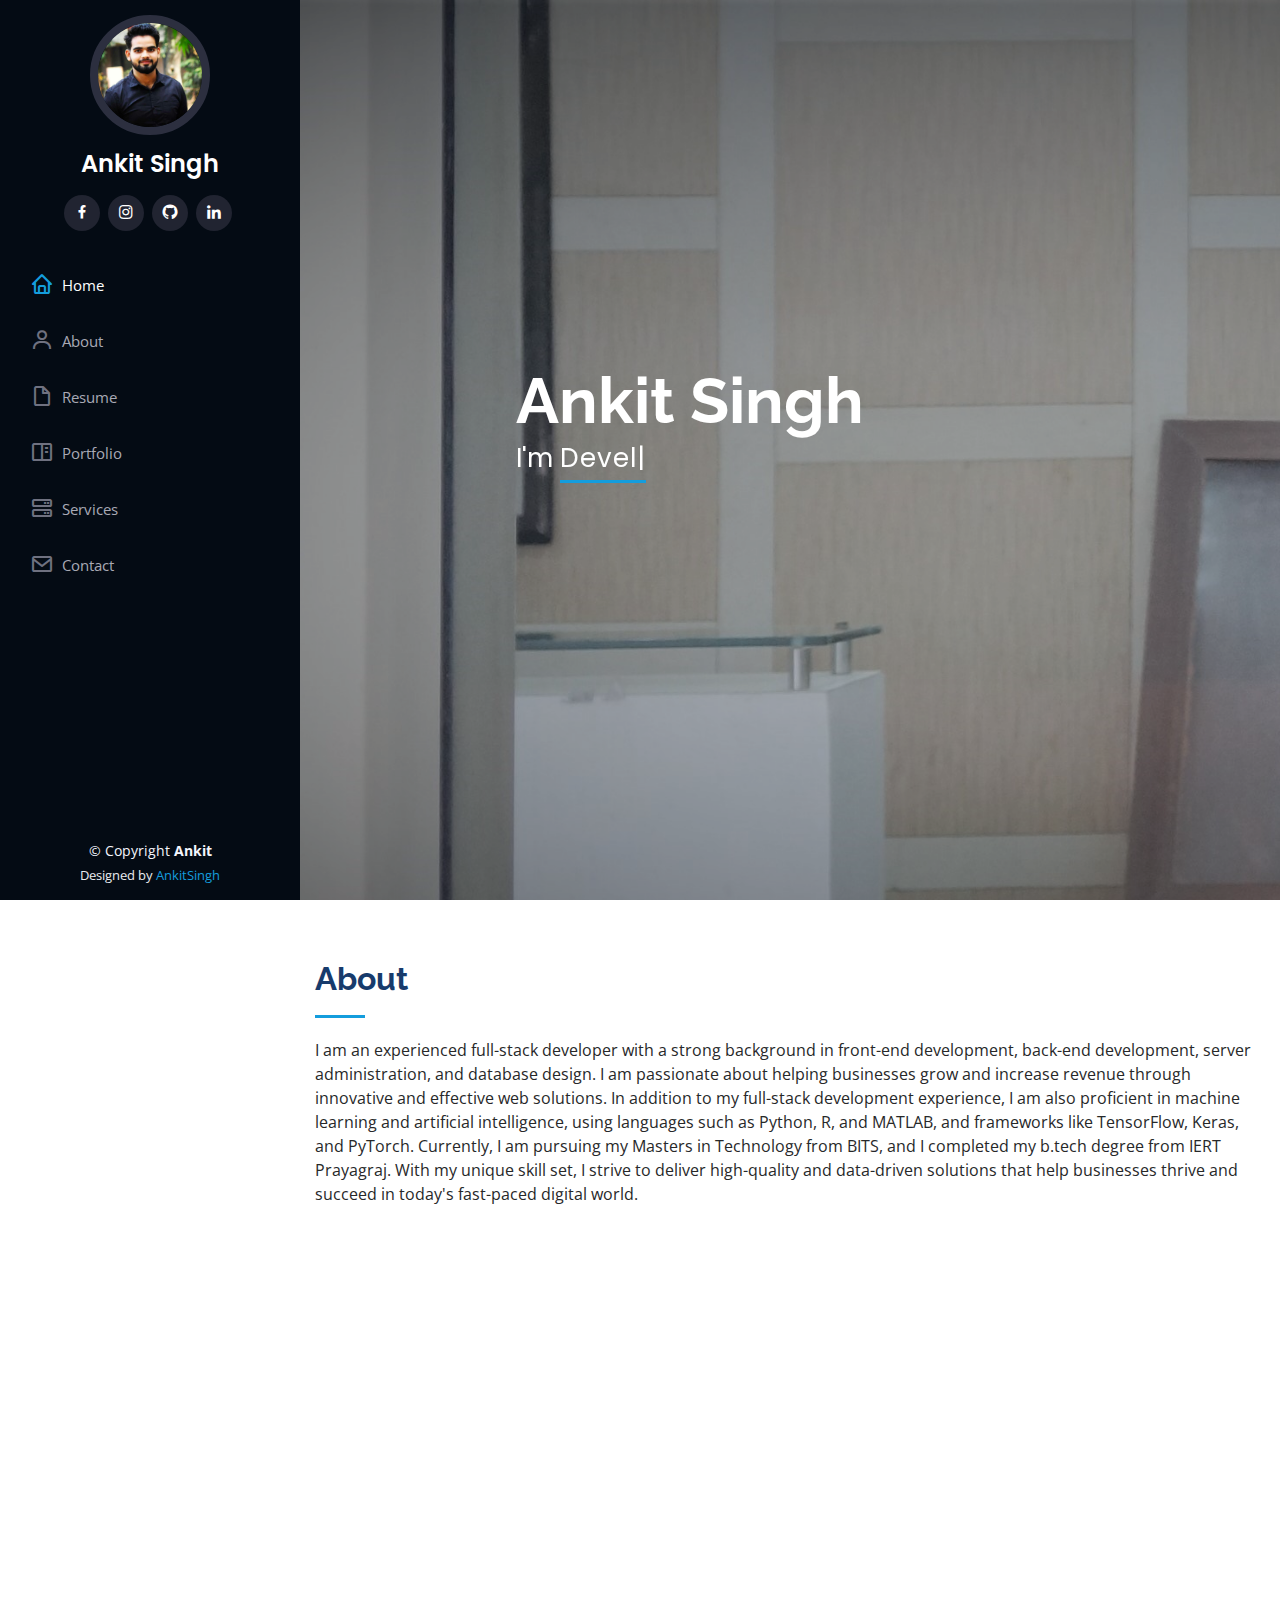
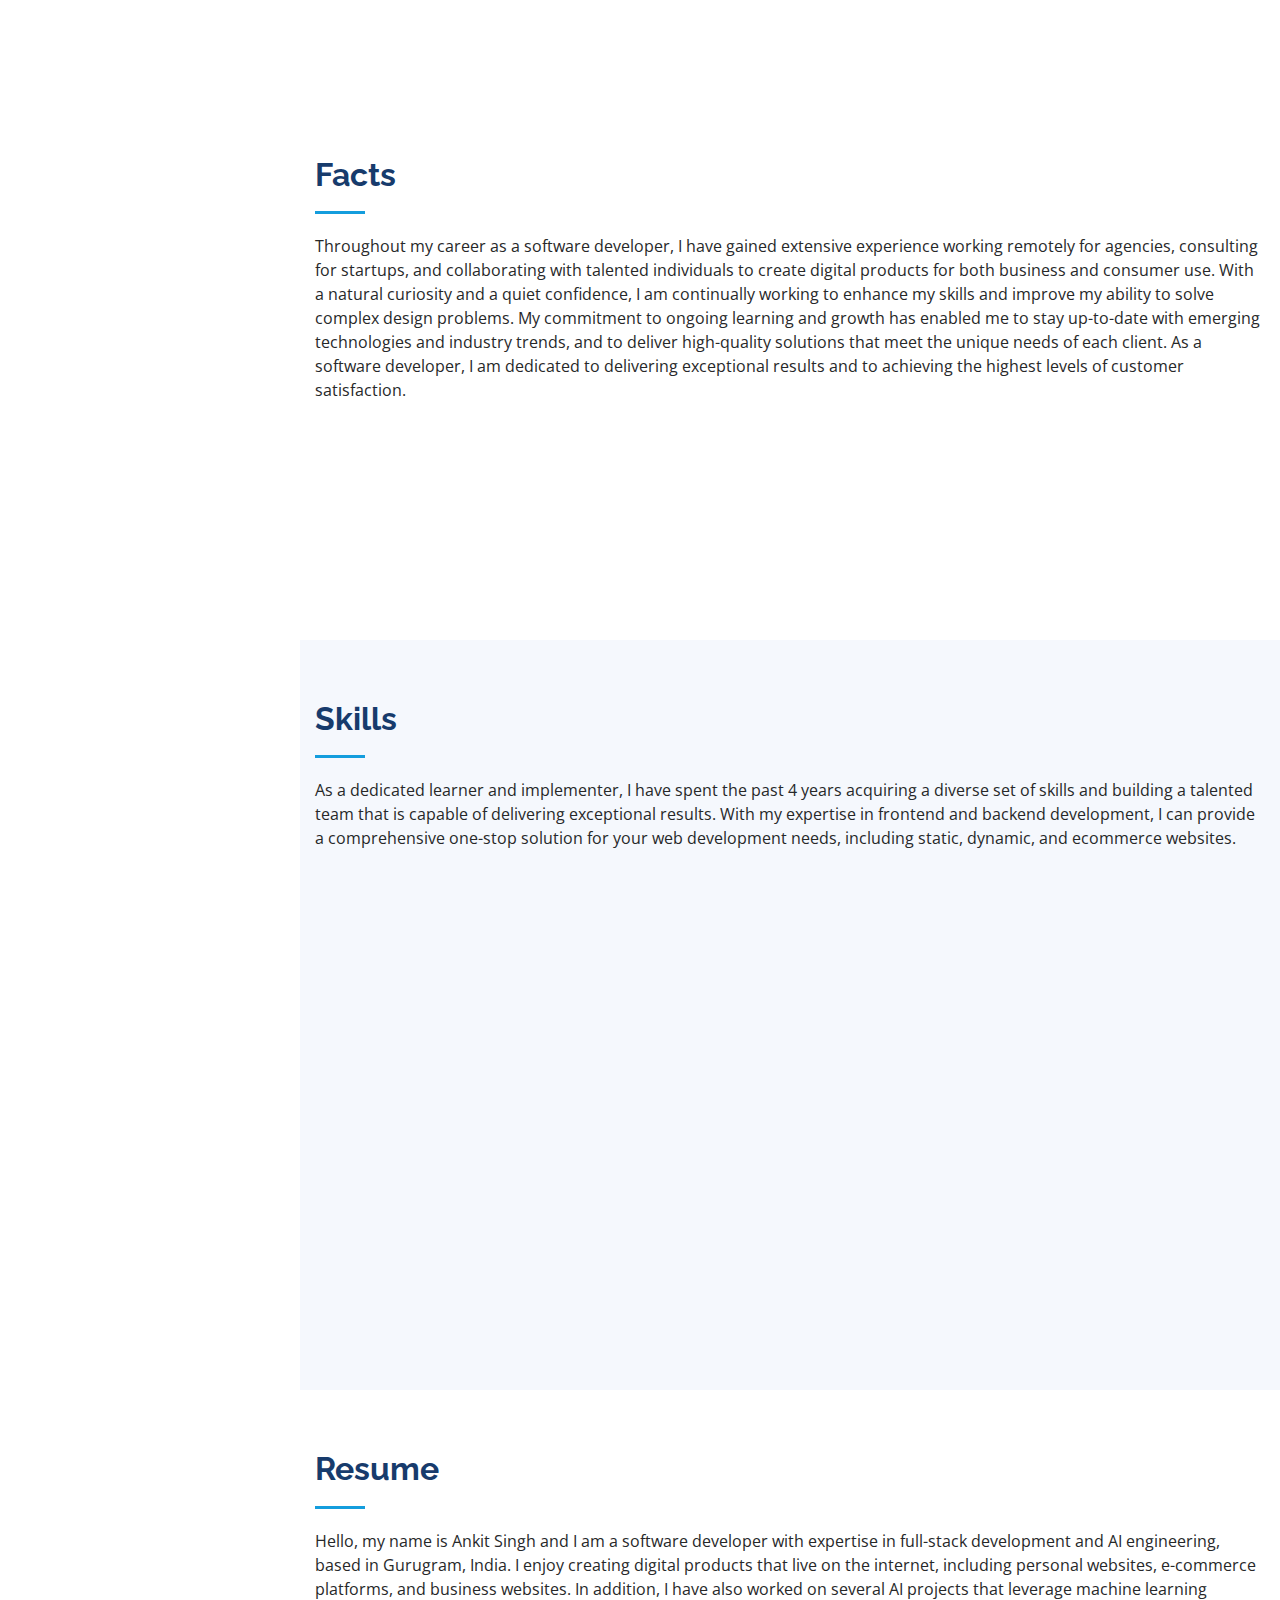
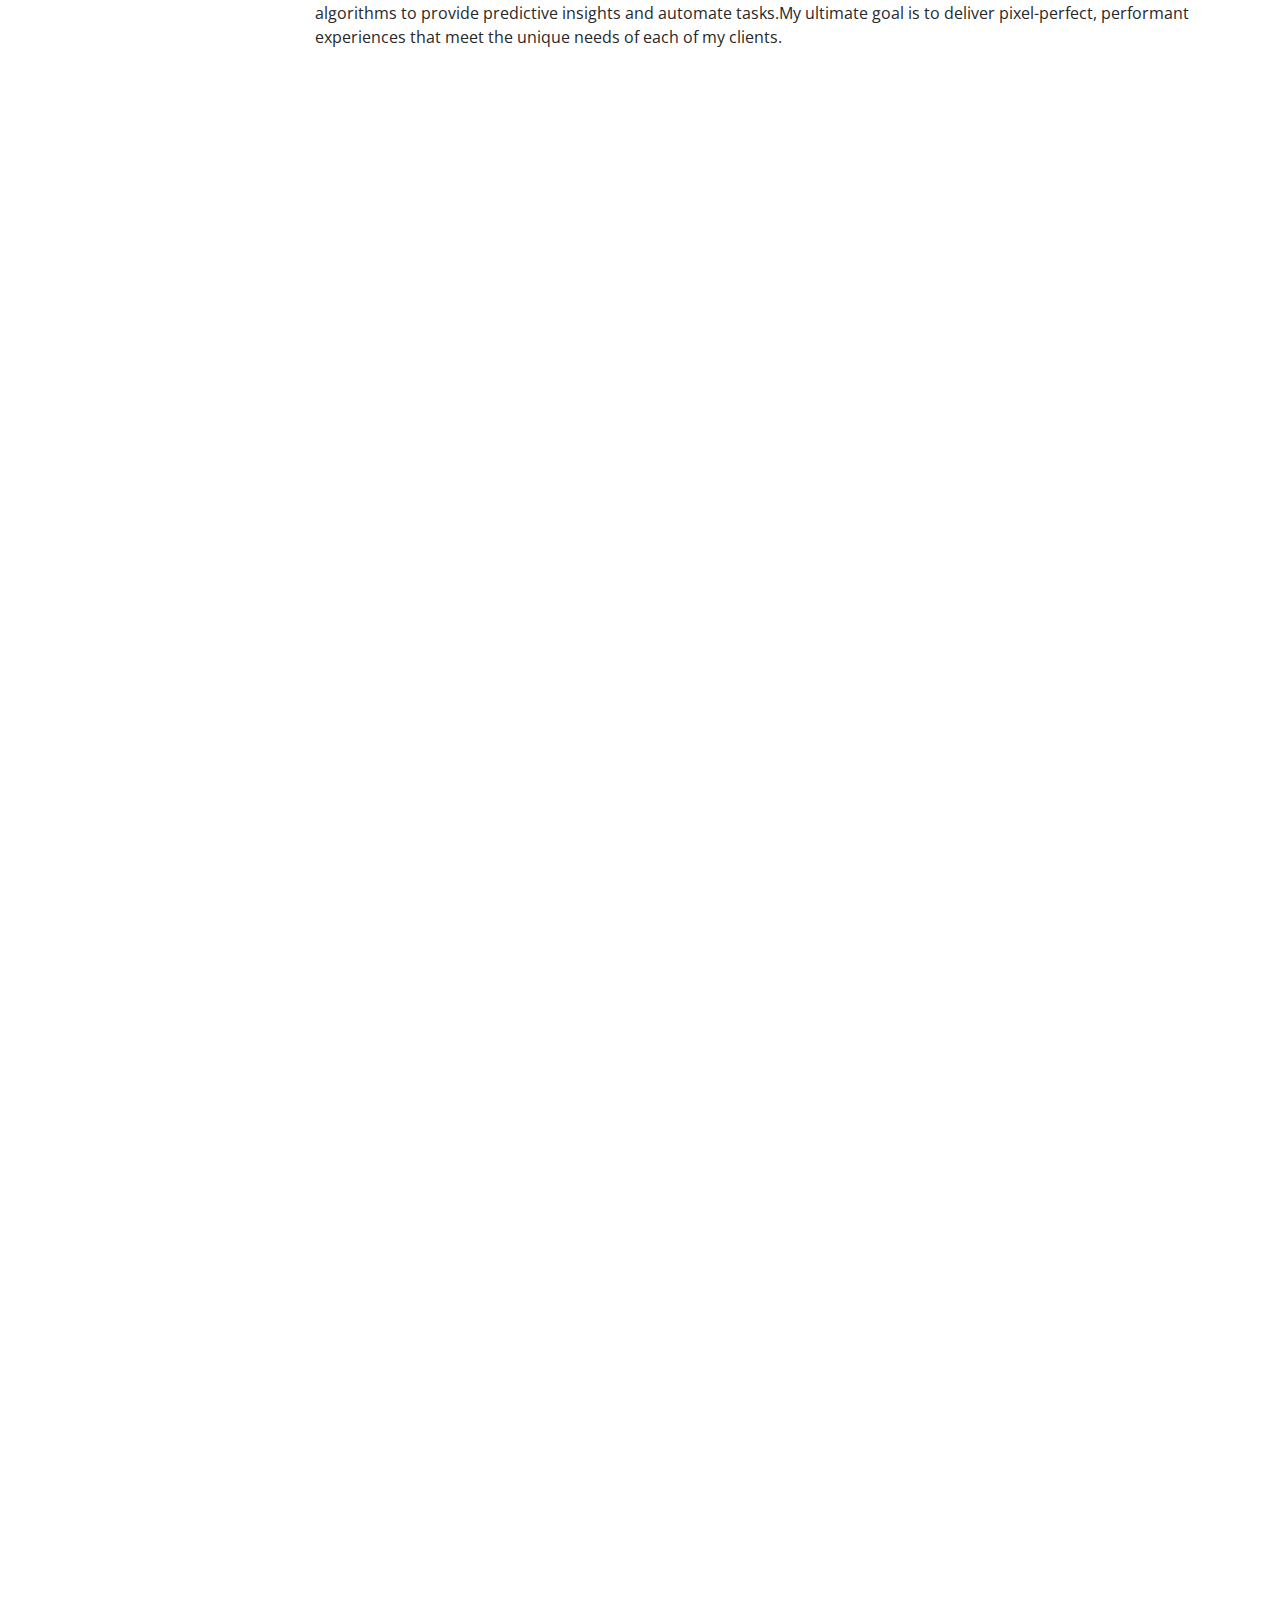
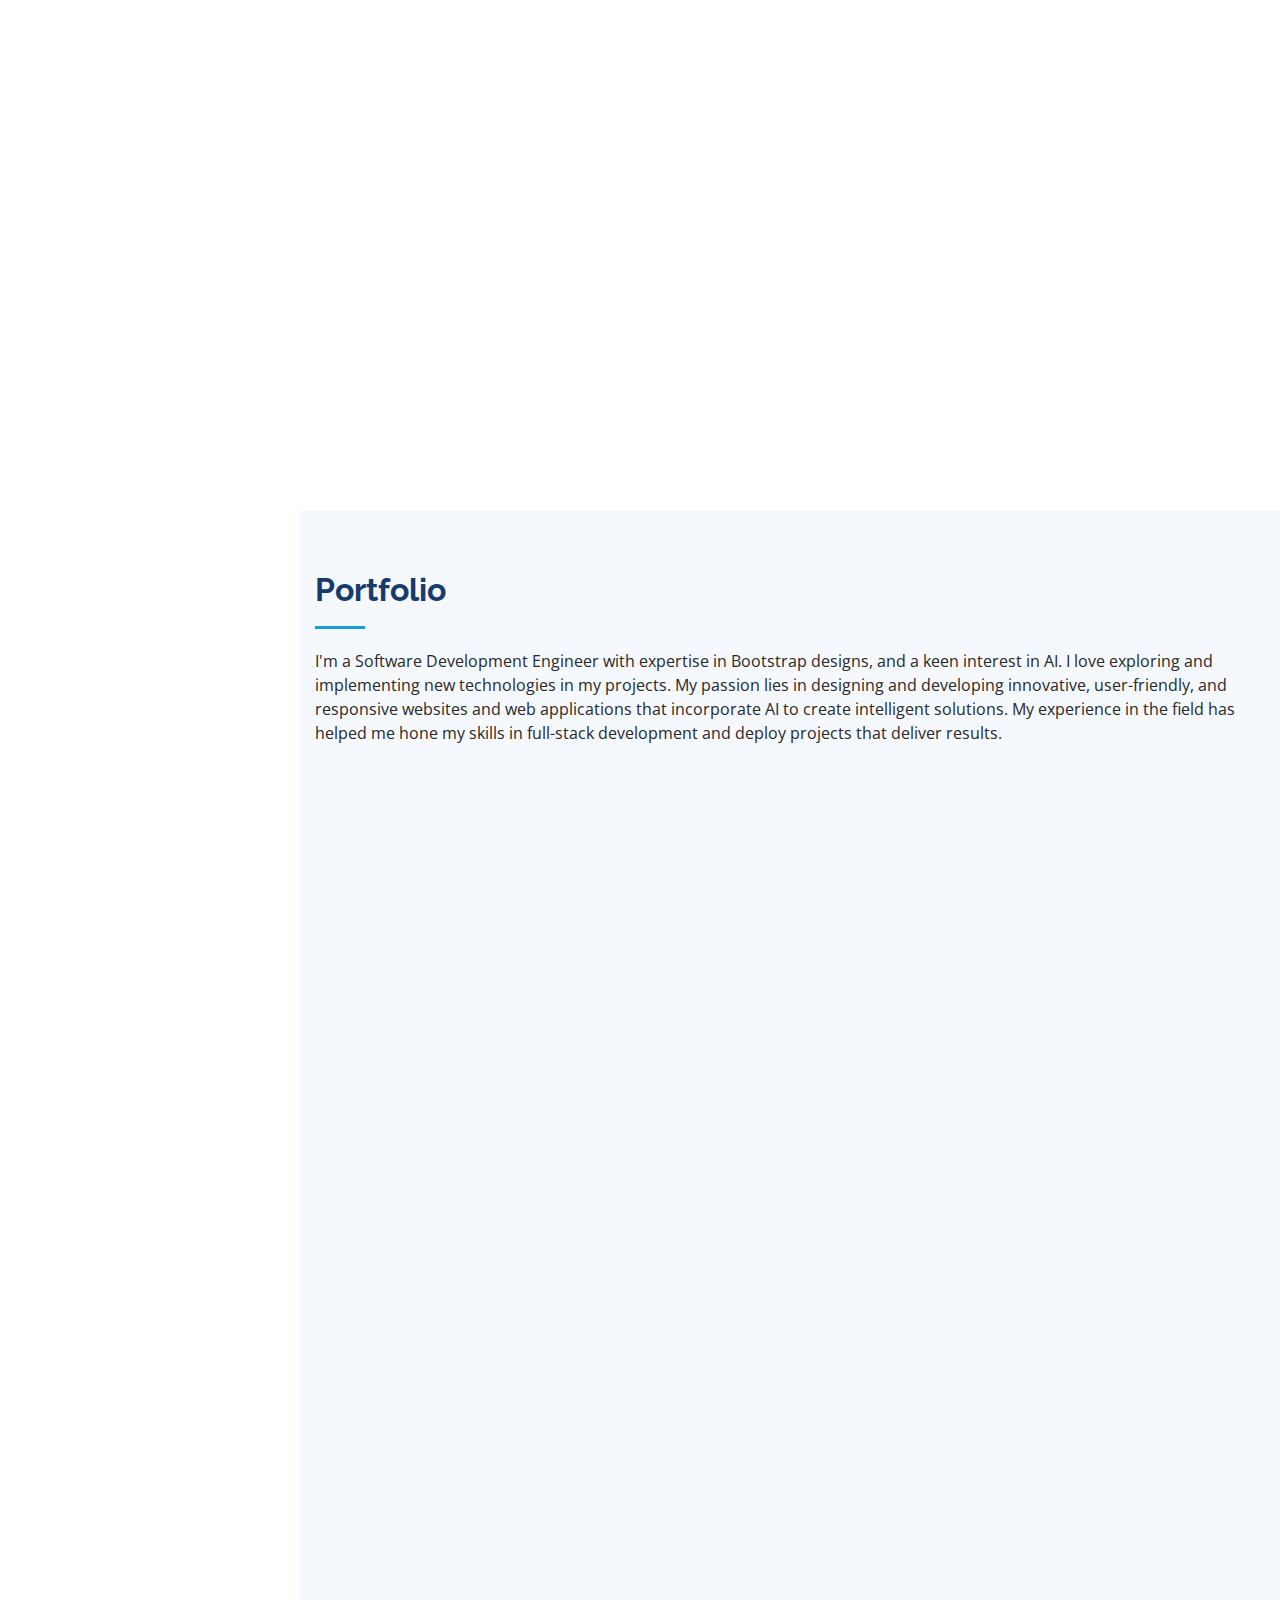
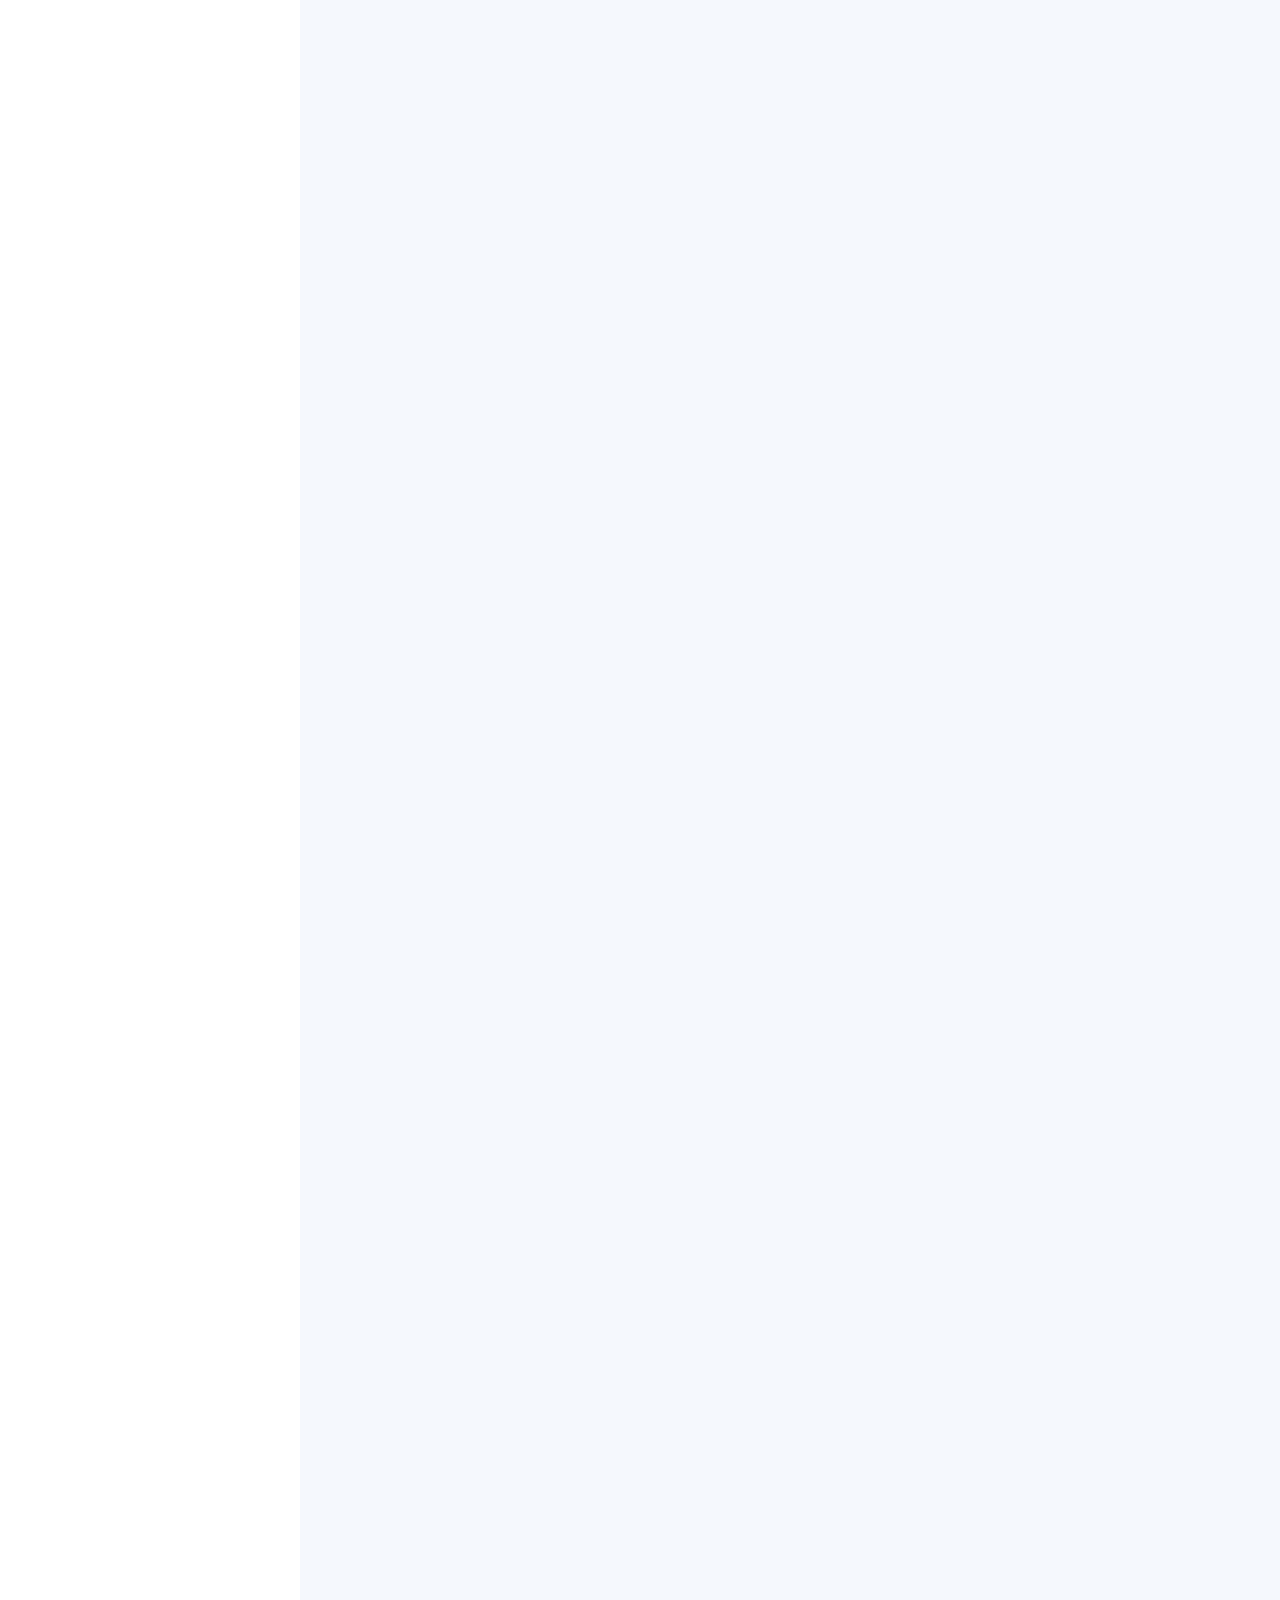
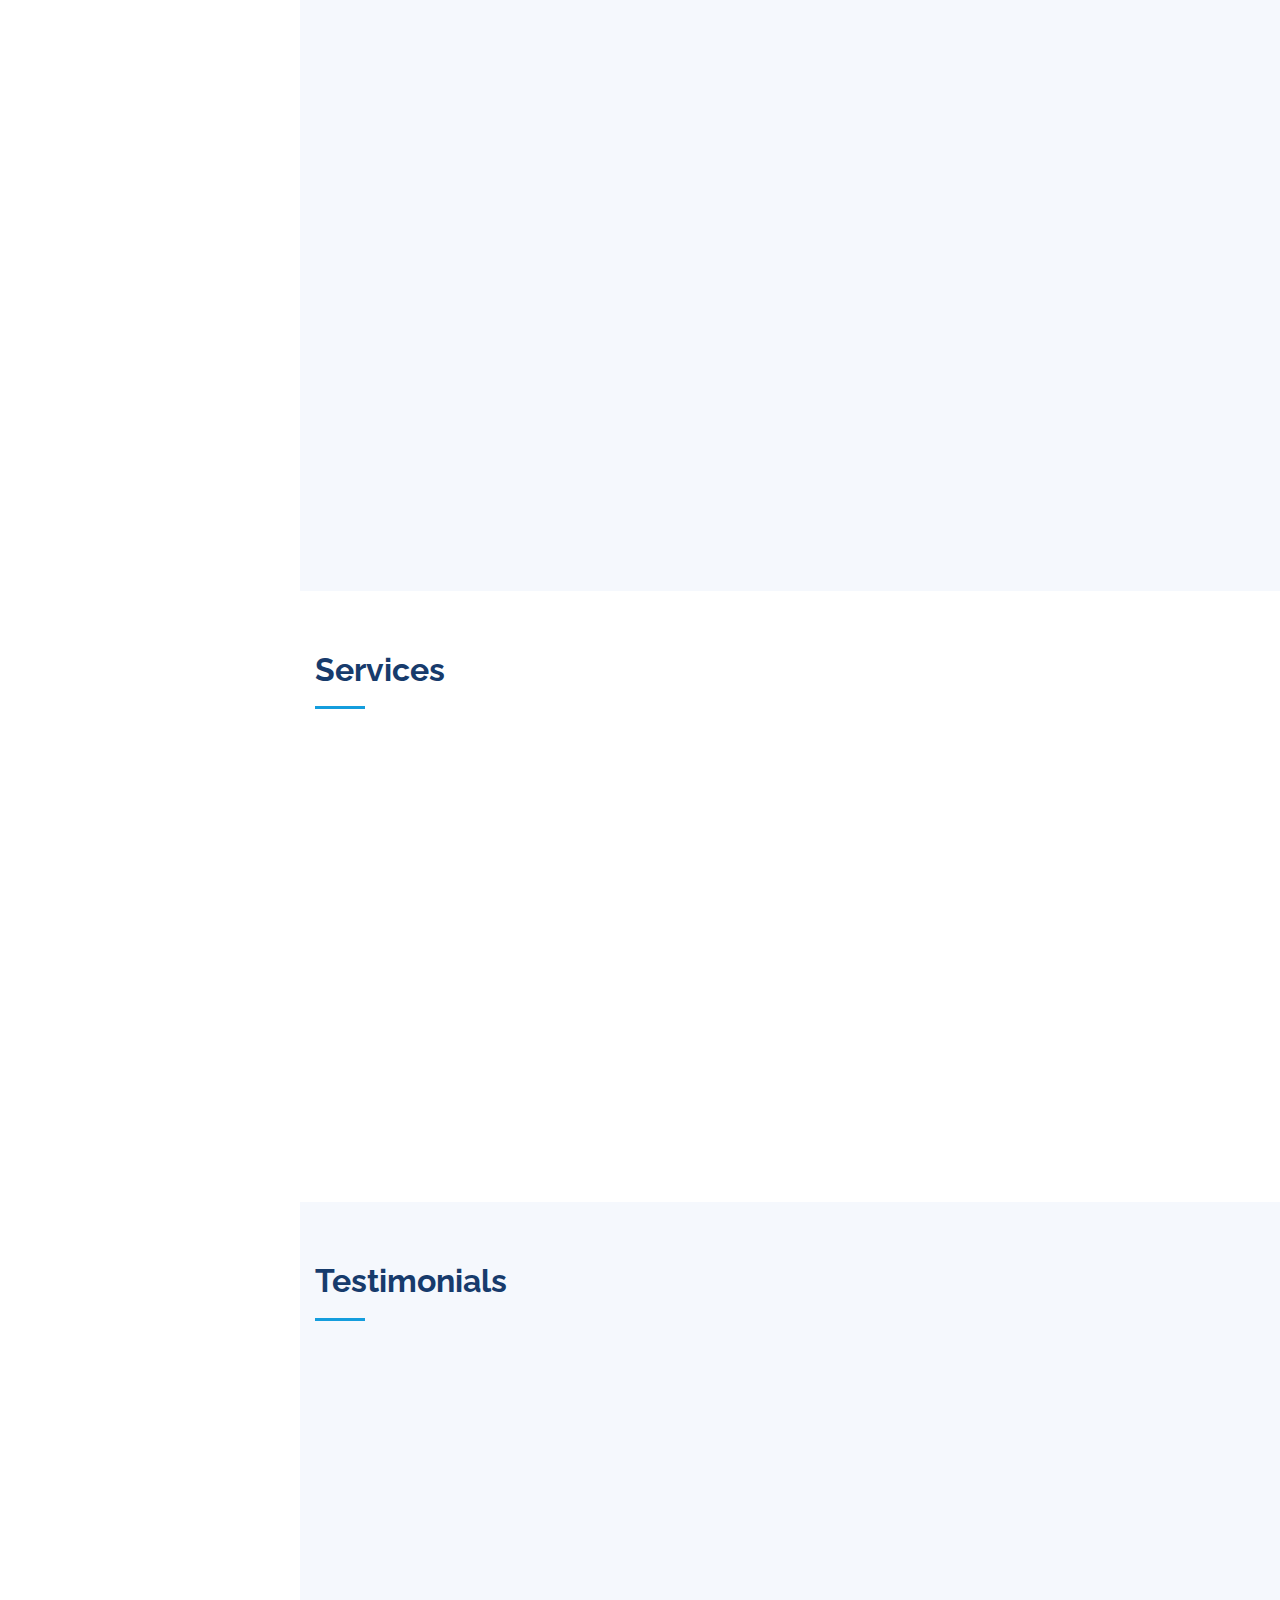
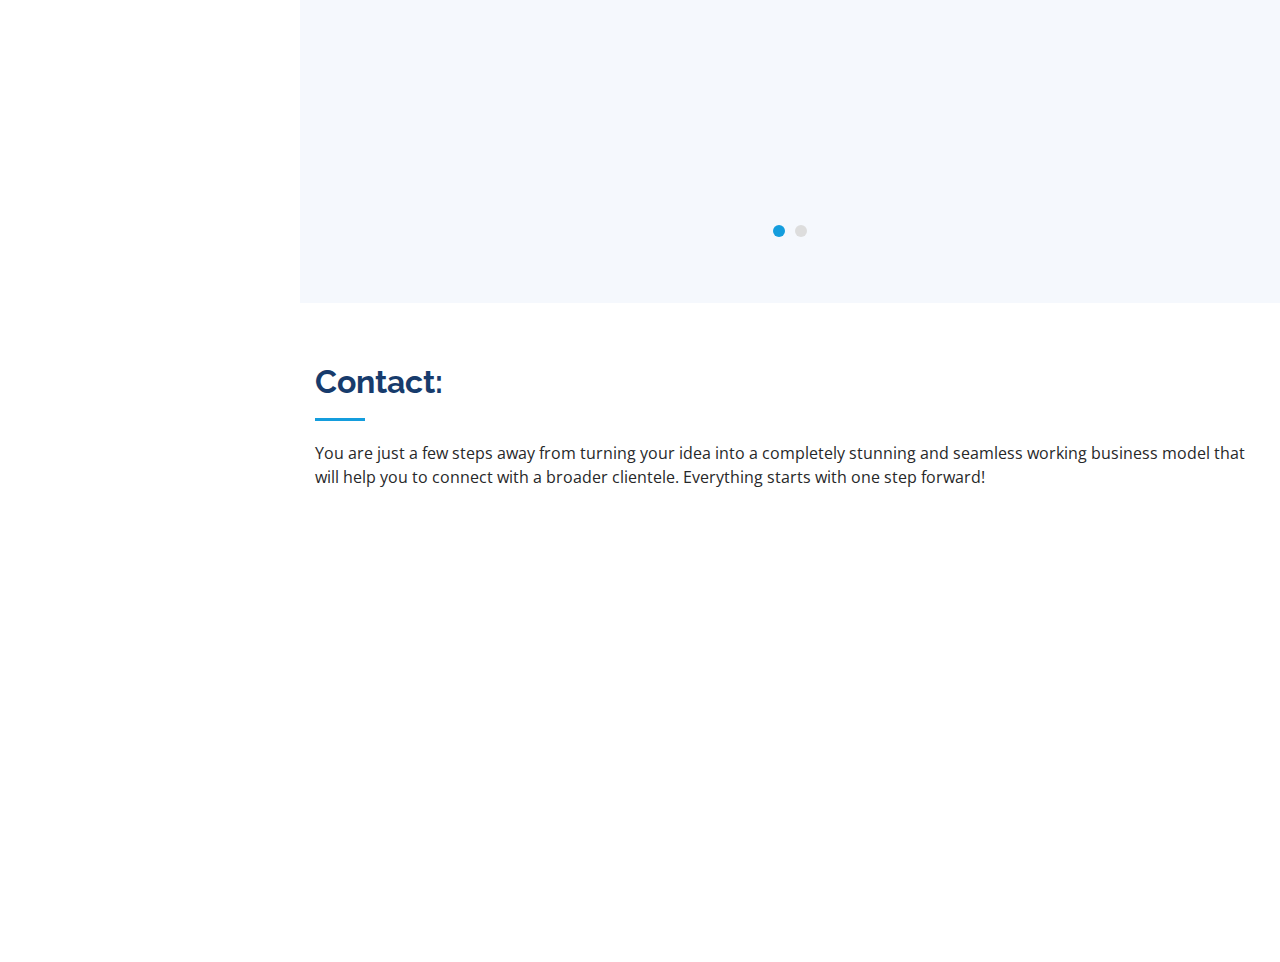
==== commit 9ef870c2: "data changes" ====
--- a/index.html
+++ b/index.html
@@ -93,8 +93,8 @@
               </div>
               <div class="col-lg-6">
                 <ul>
-                  <li><i class="icofont-rounded-right"></i> <strong>Age:</strong> 22</li>
-                  <li><i class="icofont-rounded-right"></i> <strong>Degree:</strong> Bachelors of Technology</li>
+                  <li><i class="icofont-rounded-right"></i> <strong>Age:</strong> 23</li>
+                  <li><i class="icofont-rounded-right"></i> <strong>Degree:</strong> Master of Technology</li>
                   <li><i class="icofont-rounded-right"></i> <strong>Email:</strong> ankitsinvns@gmail.com</li>
                   <li><i class="icofont-rounded-right"></i> <strong>Freelance:</strong> Available</li>
                 </ul>
@@ -348,12 +348,24 @@
             </ul>
             </div>
           </div>
-
           <div class="col-lg-6" data-aos="fade-up" data-aos-delay="100">
             <h3 class="resume-title">Professional Experience</h3>
             <div class="resume-item">
+                <h4>Backend Sofware Engineer</h4>
+                <h5>2023(September-Till Date)</h5>
+                <p><em>Atlassian, India</em></p>
+                <ul>
+                  <li>Orchestrated backend infrastructure for Atlassian products such as Jira Software, Trello, and Bitbucket.</li>
+                  <li> Led a proficient team of eight backend engineers, fostering a collaborative and innovative environment. Provided mentorship, guidance, and technical expertise, enabling the team to deliver high-quality solutions.</li>
+                  <li> Designed and implemented robust backend architectures for the Atlassian suite, accommodating high volumes of data and users. 
+                  </li>
+                  <li>Acted as a technical authority, resolving complex backend issues and ensuring system stability. </li>
+                  <li>  Collaborated cross-functionally with product managers, frontend developers, and other stakeholders to align backend functionalities with product objectives. </li>
+                </ul>
+              </div>
+            <div class="resume-item">
                 <h4>solution Architect</h4>
-                <h5>2022(July -Till Date)</h5>
+                <h5>July 2022-September 2023</h5>
                 <p><em>Publicis Sapient</em></p>
                 <ul>
                   <li>Working with stakeholders to identify business needs and design technology solutions that meet those needs.</li>
